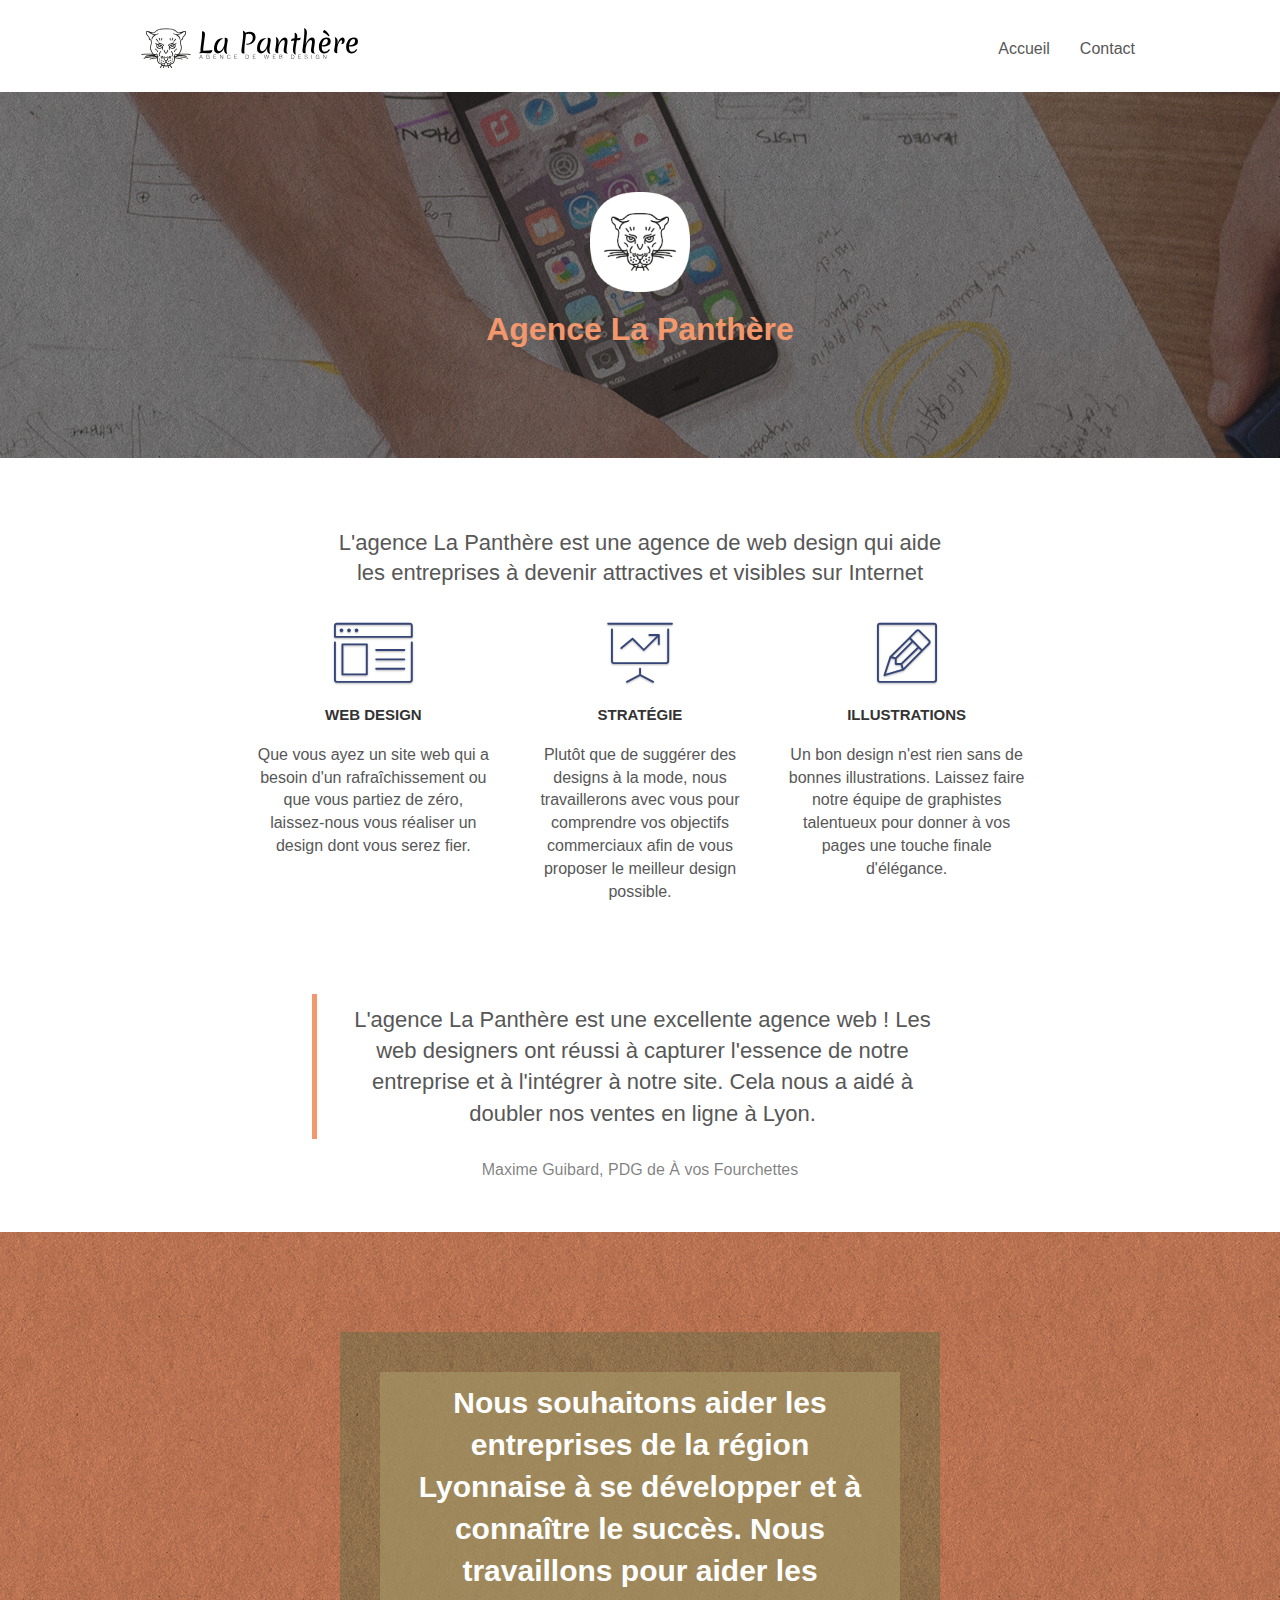
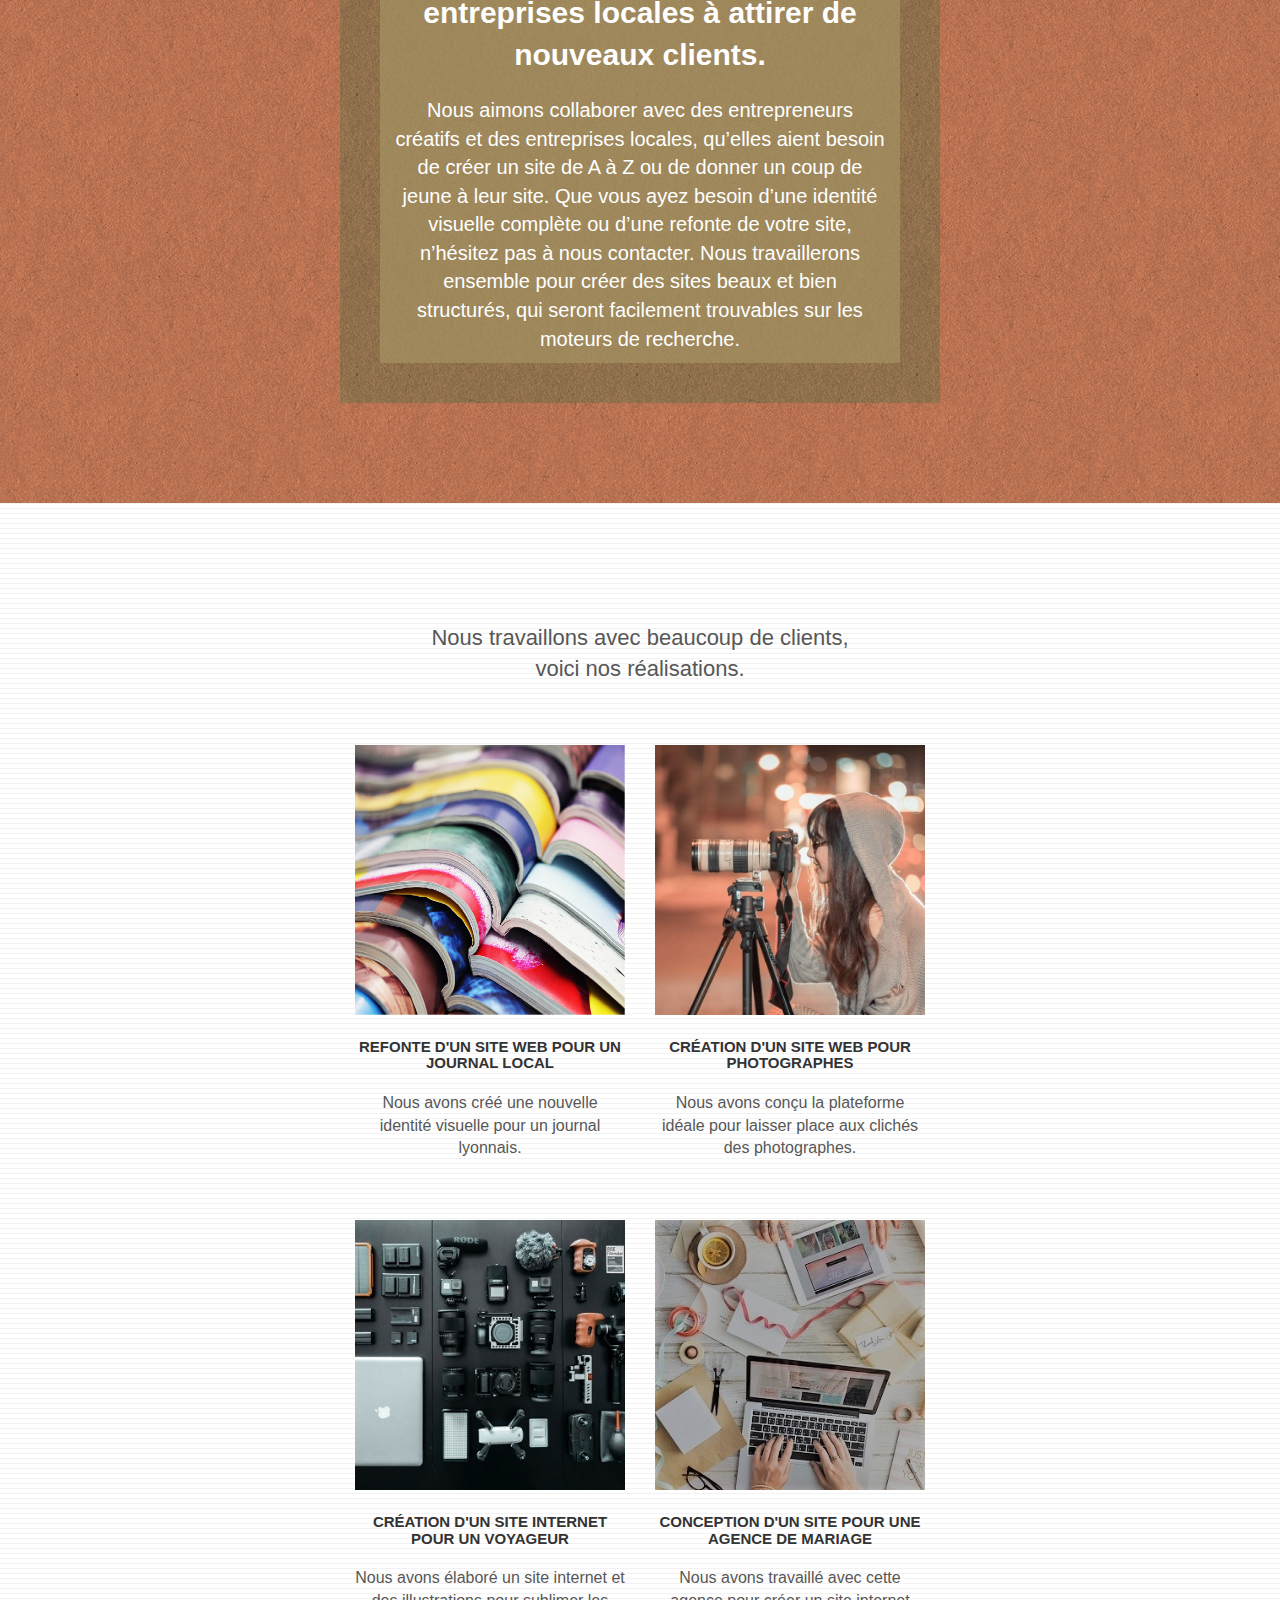
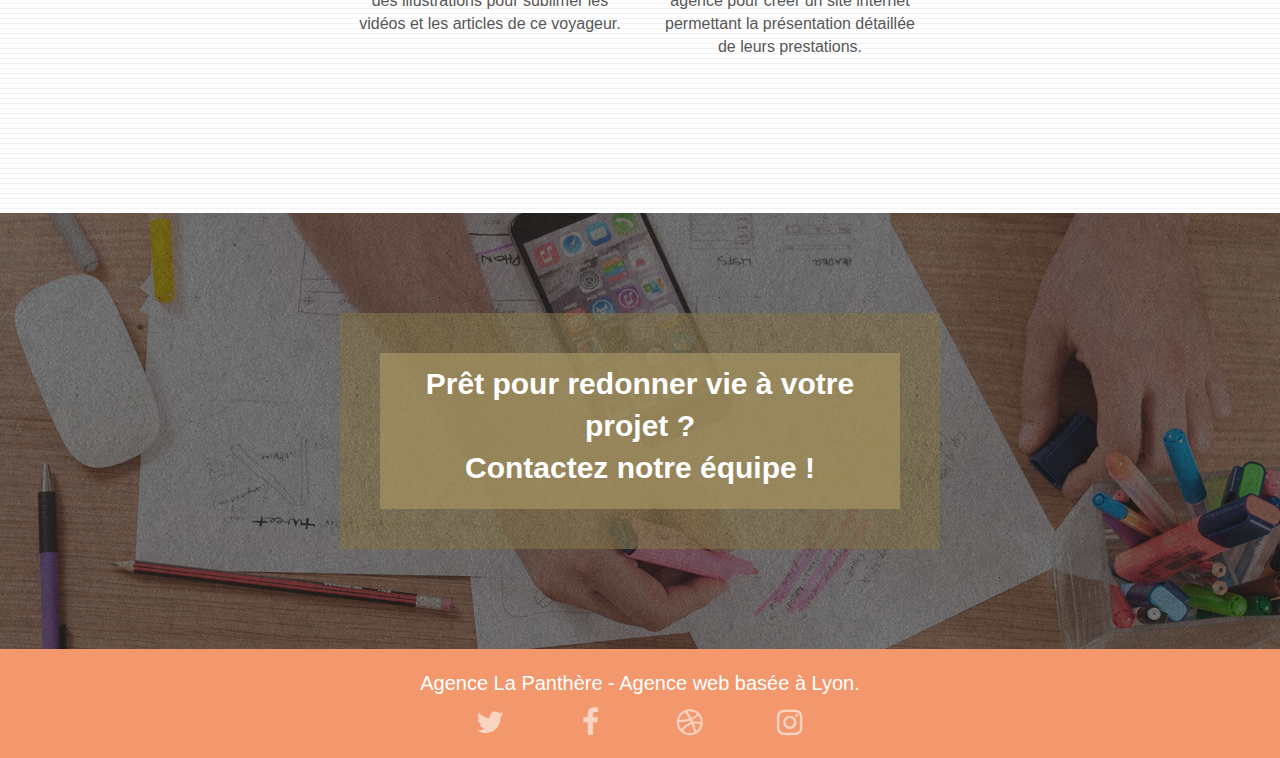
==== index.html @ dafdb8a1 "corrections w3C" ====
<!doctype html>
<html lang="fr">

<head>
	<meta charset="utf-8">
	<meta name="keywords" content="agence web design. Lyon.">
	<meta name="description" content="">
	<meta name="robots" content="index, follow">
	<meta name="viewport" content="width=device-width, initial-scale=1.0, viewport-fit=cover">
	<link rel="shortcut icon" type="image/png" href="favicon.jpg">

	<link rel="stylesheet" type="text/css" href="./css/bootstrap.css">
	<link rel="stylesheet" type="text/css" href="style.css">
	<link rel="stylesheet" type="text/css" href="./css/font-awesome.css">
	<link rel="stylesheet" type="text/css" href="./css/et-line.css">

	<title>La Panthère</title>


</head>

<body>

	<!-- Header et navigation -->
	<header class="bloc bgc-white l-bloc " id="bloc-0">
		<div class="container bloc-sm">
			<nav class="navbar row">
				<div class="navbar-header">
					<a class="navbar-brand" href="#"><img src="img/agence-la-panthere-monochrome.svg"
							alt="Logo de l'agence La Panthère" height="40" /></a>
					<button id="nav-toggle" type="button" class="ui-navbar-toggle navbar-toggle" data-toggle="collapse"
						data-target=".navbar-1">
						<span class="sr-only">Toggle navigation</span><span class="icon-bar"></span><span
							class="icon-bar"></span><span class="icon-bar"></span>
					</button>
				</div>
				<div class="collapse navbar-collapse navbar-1 special-dropdown-nav">
					<ul class="site-navigation nav navbar-nav">
						<li>
							<a href="#">Accueil</a>
						</li>
						<li>
							<a href="contact.html">Contact</a>
						</li>
					</ul>
				</div>
			</nav>
		</div>
	</header>

	<main>

		<!-- Banner -->
		<div class="bloc bgc-dark-slate-blue bg-banniere d-bloc bg-t-edge bloc-bg-texture texture-paper b-parallax"
			id="bloc-1-hero">
			<div class="container bloc-lg">
				<div class="row tight-width-whitespace">
					<div class="col-sm-12">
						<img src="img/logo.png" class="center-block image-resize-mode" width="100"
							alt="Logo de l'Agence" />
						<h1 class="text-center hero-bloc-text tc-white ">
							Agence La Panthère
						</h1>
					</div>
				</div>
			</div>
		</div>


		<!-- Services -->
		<div class="bloc bgc-white l-bloc" id="bloc-2-services">
			<div class="container bloc-md">
				<div class="row">
					<div class="col-sm-12 text-center">
						<h2>L'agence La Panthère est une agence de web design qui aide<br> les entreprises à devenir
							attractives et visibles sur Internet</h2>
					</div>
				</div>
				<div class="row voffset-lg med-width-whitespace">
					<div class="col-sm-4">
						<div class="text-center">
							<span class="et-icon-browser sm-shadow icon-dark-slate-blue icons icon-lg"></span>
						</div>
						<h3 class="mg-md text-center">
							Web design
						</h3>
						<p class="text-center ">
							Que vous ayez un site web qui a besoin d'un rafraîchissement ou que vous partiez de
							zéro, laissez-nous vous réaliser un design dont vous serez fier.
						</p>
					</div>
					<div class="col-sm-4">
						<div class="text-center">
							<span class="et-icon-presentation sm-shadow icon-dark-slate-blue icons icon-lg"></span>
						</div>
						<h3 class="mg-md text-center">
							Stratégie
						</h3>
						<p class="text-center ">
							Plutôt que de suggérer des designs à la mode, nous travaillerons avec vous pour comprendre
							vos objectifs commerciaux afin de vous proposer le meilleur design possible.<br>
						</p>
					</div>
					<div class="col-sm-4">
						<div class="text-center">
							<span class="et-icon-edit sm-shadow icon-dark-slate-blue icons icon-lg"></span>
						</div>
						<h3 class="mg-md text-center">
							Illustrations
						</h3>
						<p class="text-center ">
							Un bon design n'est rien sans de bonnes illustrations. Laissez faire notre équipe de
							graphistes talentueux pour donner à vos pages une touche finale d'élégance.
						</p>
					</div>
				</div>
				<div class="row voffset-lg voffset">
					<figure class="col-xs-12 col-md-8 col-md-offset-2 text-center">
						<blockquote>
							<p>L'agence La Panthère est une excellente agence web ! Les web designers ont réussi à capturer l'essence de notre entreprise et à l'intégrer à notre site. Cela nous a aidé à doubler nos ventes en ligne à Lyon.</p>
						</blockquote>
						<figcaption>Maxime Guibard, PDG de À vos Fourchettes</figcaption>
					</figure>
				</div>
			</div>
		</div>


		<!-- What-i-do -->
		<div class="bloc tc-white bgc-atomic-tangerine bg-presentation d-bloc bloc-bg-texture texture-paper b-parallax"
			id="bloc-3-what-i-do">
			<div class="container bloc-lg">
				<div class="row tight-width-whitespace black-background">
					<div class="col-sm-12 contrast-bg">
						<h2 class="mg-md text-center tc-white">
							Nous souhaitons aider les entreprises de la région Lyonnaise à se développer et à connaître
							le succès. Nous travaillons pour aider les entreprises locales à attirer de nouveaux clients.
						</h2>
						<p class="text-center white">
							Nous aimons collaborer avec des entrepreneurs créatifs et des entreprises locales, qu’elles
							aient besoin de créer un site de A à Z ou de donner un coup de jeune à leur site. Que vous
							ayez besoin d’une identité visuelle complète ou d’une refonte de votre site, n’hésitez pas à
							nous contacter. Nous travaillerons ensemble pour créer des sites beaux et bien structurés,
							qui seront facilement trouvables sur les moteurs de recherche.<br>
						</p>
					</div>
				</div>
			</div>
		</div>

		<!-- Portfolio -->
		<div class="bloc bgc-white bg-lines-h2-bg bg-repeat l-bloc" id="bloc-4-portfolio">
			<div class="container bloc-lg">
				<div class="row">
					<div class="col-sm-12 text-center">
						<h2>Nous travaillons avec beaucoup de clients,<br> voici nos réalisations.</h2>
					</div>
				</div>
				<div class="row tight-width-whitespace portfolio-row">
					<div class="col-sm-6">
						<a href="#" data-lightbox="img/La-panthere-portefolio-journal.jpg"
							data-gallery-id="gallery-1" data-caption="Refonte d'un site web pour un journal local"
							data-frame="snapshot-lb"><img src="img/La-panthere-portefolio-journal.jpg"
								alt="Refonte d'un site web pour un journal local" class="img-responsive portfolio-thumb"
								loading="lazy" /></a>
						<h3 class="mg-md text-center">
							Refonte d'un site web pour un journal local
						</h3>
						<p class="text-center">
							Nous avons créé une nouvelle identité visuelle pour un journal lyonnais.
						</p>
					</div>
					<div class="col-sm-6">
						<a href="#" data-lightbox="img/La-panthere-portefolio-photographes.jpg"
							data-gallery-id="gallery-1" data-caption="Création d'un site web pour photographes"
							data-frame="snapshot-lb"><img src="img/La-panthere-portefolio-photographes.jpg"
								class="img-responsive portfolio-thumb" alt="Création d'un site web pour photographes"
								loading="lazy" /></a>
						<h3 class="mg-md text-center">
							Création d'un site web pour photographes
						</h3>
						<p class="text-center">
							Nous avons conçu la plateforme idéale pour laisser place aux clichés des photographes.
						</p>
					</div>
				</div>
				<div class="row tight-width-whitespace portfolio-row">
					<div class="col-sm-6">
						<a href="#" data-lightbox="img/la-panthere-portefolio-voyage.jpg"
							data-gallery-id="gallery-1" data-caption="Création d'un site internet pour un voyageur"
							data-frame="snapshot-lb"><img src="img/la-panthere-portefolio-voyage.jpg"
								class="img-responsive portfolio-thumb"
								alt="Création d'un site internet pour un voyageur" loading="lazy" /></a>
						<h3 class="mg-md text-center">
							Création d'un site internet pour un voyageur
						</h3>
						<p class="text-center">
							Nous avons élaboré un site internet et des illustrations pour sublimer les vidéos et les
							articles de ce voyageur.
						</p>
					</div>
					<div class="col-sm-6">
						<a href="#" data-lightbox="img/la-panthere-portefolio-mariage.jpg"
							data-gallery-id="gallery-1" data-caption="Conception d'un site pour une agence de mariage"
							data-frame="snapshot-lb"><img src="img/la-panthere-portefolio-mariage.jpg"
								class="img-responsive portfolio-thumb"
								alt="Création d'un site web pour agence de mariage" loading="lazy" /></a>
						<h3 class="mg-md text-center">
							Conception d'un site pour une agence de mariage
						</h3>
						<p class="text-center">
							Nous avons travaillé avec cette agence pour créer un site internet permettant la
							présentation détaillée de leurs prestations.
						</p>
					</div>
				</div>
			</div>
		</div>


		<!-- Banner (end) -->
		<div class="bloc bgc-dark-slate-blue bg-banniere d-bloc bloc-bg-texture texture-paper" id="bloc-5-cta">
			<div class="container bloc-lg">
				<div class="row tight-width-whitespace black-background">
					<div class="col-sm-12 contrast-bg">
						<h2 class="mg-md text-center tc-white ">
							Prêt pour redonner vie à votre projet ?<br>Contactez notre équipe !
						</h2>
					</div>
				</div>
			</div>
		</div>


	</main>

	<!-- Footer -->
	<footer class="bloc bgc-atomic-tangerine d-bloc" id="bloc-8">
		<div class="container bloc-sm">
			<div class="row">
				<div class="col-sm-12">
					<p class="text-center white">
						Agence La Panthère - Agence web basée à Lyon.<br>
					</p>
					<div class="row row-no-gutters social">
						<div class="col-sm-3">
							<div class="text-center">
								<a class="social" href="#">
									<i class="fa fa-twitter icon-md"></i>
									<span class="sr-only">Lien vers le compte Twitter</span>
								</a>
							</div>
						</div>
						<div class="col-sm-3">
							<div class="text-center">
								<a class="social" href="#">
									<i class="fa fa-facebook icon-md"></i>
									<span class="sr-only">Lien vers le compte Facebook</span>
								</a>
							</div>
						</div>
						<div class="col-sm-3">
							<div class="text-center">
								<a class="social" href="#">
									<i class="fa fa-dribbble icon-md"></i>
									<span class="sr-only">Lien vers le compte Dribbble</span>
								</a>
							</div>
						</div>
						<div class="col-sm-3">
							<div class="text-center">
								<a class="social" href="#">
									<i class="fa fa-instagram icon-md"></i>
									<span class="sr-only">Lien vers le compte d'instagram</span>
								</a>
							</div>
						</div>
					</div>
				</div>
			</div>
		</div>
	</footer>


	<script defer src="./js/jquery-2.1.0.js"></script>
	<script defer src="./js/bootstrap.js"></script>
	<script defer src="./js/blocs.js"></script>
	<script defer src="./js/jquery.touchSwipe.js"></script>
	<script defer src="./js/gmaps.js"></script>

</body>

</html>
---- style.css ----
body {
    margin: 0;
    padding: 0;
    background: #FFF;
    overflow-x: hidden;
    -webkit-font-smoothing: antialiased;
    -moz-osx-font-smoothing: grayscale;
    
}

blockquote p {
    font-family: helvetica, sans-serif;
    font-size: 22px;
}

blockquote {
    border-left-color: #F3976C;
}



p, figcaption {
    font-size: 16px;
}

.contrast-bg {
    background-color: rgba(165, 147, 99, 0.7);
}

.contrast-bg h2, .contrast-bg p {
    color: white!important;
    
}


a,
button {
    transition: all .3s ease-in-out;
    outline: none!important;
}

a:hover {
    text-decoration: none;
    cursor: pointer;
}

#page-loading-blocs-notifaction {
    position: fixed;
    top: 0;
    bottom: 0;
    width: 100%;
    z-index: 100000;
    background: #FFFFFF url("img/pageload-spinner.gif") no-repeat center center;
}

.bloc {
    width: 100%;
    clear: both;
    background: 50% 50% no-repeat;
    padding: 0 50px;
    -webkit-background-size: cover;
    -moz-background-size: cover;
    -o-background-size: cover;
    background-size: cover;
    position: relative;
}

.bloc .container {
    padding-left: 0;
    padding-right: 0;
}

.bloc-lg {
    padding: 100px 50px;
}

.bloc-md {
    padding: 50px;
}

.bloc-sm {
    padding: 20px 50px;
}

.bg-center,
.bg-l-edge,
.bg-r-edge,
.bg-t-edge,
.bg-b-edge,
.bg-tl-edge,
.bg-bl-edge,
.bg-tr-edge,
.bg-br-edge,
.bg-repeat {
    -webkit-background-size: auto!important;
    -moz-background-size: auto!important;
    -o-background-size: auto!important;
    background-size: auto!important;
}

.bg-repeat {
    background: repeat;
}

.bg-t-edge {
    background: top no-repeat;
}

.bloc-bg-texture::before {
    content: "";
    background-size: 2px 2px;
    position: absolute;
    top: 0;
    bottom: 0;
    left: 0;
    right: 0;
}

.texture-paper::before {
    background: url("img/texture-paper.png");
    background-size: 280px 280px;
}

.b-parallax {
    background-attachment: fixed;
}

.d-bloc {
    color: rgba(255, 255, 255, .7);
}

.d-bloc button:hover {
    color: rgba(255, 255, 255, .9);
}

.d-bloc .icon-round,
.d-bloc .icon-square,
.d-bloc .icon-rounded,
.d-bloc .icon-semi-rounded-a,
.d-bloc .icon-semi-rounded-b {
    border-color: rgba(255, 255, 255, .9);
}

.d-bloc .divider-h span {
    border-color: rgba(255, 255, 255, .2);
}

.d-bloc .a-btn,
.d-bloc .navbar a,
.d-bloc .navbar-brand,
.d-bloc a .icon-sm,
.d-bloc a .icon-md,
.d-bloc a .icon-lg,
.d-bloc a .icon-xl,
.d-bloc h1 a,
.d-bloc h2 a,
.d-bloc h3 a,
.d-bloc h4 a,
.d-bloc h5 a,
.d-bloc h6 a,
.d-bloc p a {
    color: rgba(255, 255, 255, .6);
}

.d-bloc .a-btn:hover,
.d-bloc .navbar a:hover,
.d-bloc .navbar-brand:hover,
.d-bloc a:hover .icon-sm,
.d-bloc a:hover .icon-md,
.d-bloc a:hover .icon-lg,
.d-bloc a:hover .icon-xl,
.d-bloc h1 a:hover,
.d-bloc h2 a:hover,
.d-bloc h3 a:hover,
.d-bloc h4 a:hover,
.d-bloc h5 a:hover,
.d-bloc h6 a:hover,
.d-bloc p a:hover {
    color: rgba(255, 255, 255, 1);
}

.d-bloc .navbar-toggle .icon-bar {
    background: rgba(255, 255, 255, 1);
}

.d-bloc .btn-wire,
.d-bloc .btn-wire:hover {
    color: rgba(255, 255, 255, 1);
    border-color: rgba(255, 255, 255, 1);
}

.d-bloc .panel {
    color: rgba(0, 0, 0, .5);
}

.d-bloc .panel button:hover {
    color: rgba(0, 0, 0, .7);
}

.d-bloc .panel icon {
    border-color: rgba(0, 0, 0, .7);
}

.d-bloc .panel .divider-h span {
    border-color: rgba(0, 0, 0, .1);
}

.d-bloc .panel .a-btn {
    color: rgba(0, 0, 0, .6);
}

.d-bloc .panel .a-btn:hover {
    color: rgba(0, 0, 0, 1);
}

.d-bloc .panel .btn-wire,
.d-bloc .panel .btn-wire:hover {
    color: rgba(0, 0, 0, .7);
    border-color: rgba(0, 0, 0, .3);
}

.d-bloc .panel,
.l-bloc {
    color: rgba(0, 0, 0, .5);
}

.d-bloc .panel button:hover,
.l-bloc button:hover {
    color: rgba(0, 0, 0, .7);
}

.l-bloc .icon-round,
.l-bloc .icon-square,
.l-bloc .icon-rounded,
.l-bloc .icon-semi-rounded-a,
.l-bloc .icon-semi-rounded-b {
    border-color: rgba(0, 0, 0, .7);
}

.d-bloc .panel .divider-h span,
.l-bloc .divider-h span {
    border-color: rgba(0, 0, 0, .1);
}

.d-bloc .panel .a-btn,
.l-bloc .a-btn,
.l-bloc .navbar a,
.l-bloc .navbar-brand,
.l-bloc a .icon-sm,
.l-bloc a .icon-md,
.l-bloc a .icon-lg,
.l-bloc a .icon-xl,
.l-bloc h1 a,
.l-bloc h2 a,
.l-bloc h3 a,
.l-bloc h4 a,
.l-bloc h5 a,
.l-bloc h6 a,
.l-bloc p a {
    color: rgba(0, 0, 0, .6);
}

.d-bloc .panel .a-btn:hover,
.l-bloc .a-btn:hover,
.l-bloc .navbar a:hover,
.l-bloc .navbar-brand:hover,
.l-bloc a:hover .icon-sm,
.l-bloc a:hover .icon-md,
.l-bloc a:hover .icon-lg,
.l-bloc a:hover .icon-xl,
.l-bloc h1 a:hover,
.l-bloc h2 a:hover,
.l-bloc h3 a:hover,
.l-bloc h4 a:hover,
.l-bloc h5 a:hover,
.l-bloc h6 a:hover,
.l-bloc p a:hover {
    color: rgba(0, 0, 0, 1);
}

.l-bloc .navbar-toggle .icon-bar {
    color: rgba(0, 0, 0, .6);
}

.d-bloc .panel .btn-wire,
.d-bloc .panel .btn-wire:hover,
.l-bloc .btn-wire,
.l-bloc .btn-wire:hover {
    color: rgba(0, 0, 0, .7);
    border-color: rgba(0, 0, 0, .3);
}

.voffset {
    margin-top: 30px;
}

.voffset-lg {
    margin-top: 80px;
}

.row-no-gutters {
    margin-right: 0;
    margin-left: 0;
}

.row.row-no-gutters > [class^="col-"],
.row.row-no-gutters > [class*=" col-"] {
    padding-right: 0;
    padding-left: 0;
}

#bloc-1-hero h1 {
    font-size: 32px;
}

.navbar {
    margin-bottom: 0;
    z-index: 1;
}

.navbar-brand {
    height: auto;
    padding: 3px 15px;
    font-size: 25px;
    font-weight: normal;
    font-weight: 600;
    line-height: 44px;
}

.navbar-brand img {
    max-height: 200px;
    margin: 0 5px 0 0;
    display: inline;
}

.navbar-brand img[src$=svg] {
    min-width: 100px;
}

.nav-center .navbar-brand img {
    margin: 0;
}

.navbar .nav {
    padding-top: 2px;
    margin-right: -16px;
    float: right;
    z-index: 1;
}

.nav > li {
    float: left;
    margin-top: 4px;
    font-size: 16px;
}

.navbar-nav .open .dropdown-menu > li > a {
    text-align: inherit;
}

.nav > li a:hover,
.nav > li a:focus {
    background: transparent;
}

.navbar-toggle {
    margin: 10px 10px 0 0;
    border: 0px;
}

.navbar-toggle:hover {
    background: transparent!important;
}

.navbar-toggle .icon-bar {
    background-color: rgba(0, 0, 0, .5);
    width: 26px;
}

.nav-invert .navbar .nav {
    float: left;
}

.nav-invert .navbar-header,
.nav-invert .navbar-brand {
    float: right;
    position: relative;
    z-index: 2;
}

@media (min-width: 768px) {
    .site-navigation {
        position: absolute;
        top: 50%;
        right: 20px;
        transform: translate(0, -50%);
        -webkit-transform: translateY(-50%);
    }
    .nav > li .dropdown-menu a,
    .nav > li .dropdown-menu a:hover {
        color: #484848;
    }
    .nav-invert .site-navigation {
        left: 0;
        right: 0;
    }
    .nav-center {
        text-align: center;
    }
    .nav-center .navbar-header {
        width: 100%;
    }
    .nav-center .navbar-header,
    .nav-center .navbar-brand,
    .nav-center .nav > li {
        float: none;
        display: inline-block;
    }
    .nav-center .site-navigation {
        position: relative;
        width: 100%;
        right: 0;
        margin-right: 0px;
        margin-top: 20px;
    }
    .nav-center.mini-nav .navbar-toggle {
        float: none;
        margin: 10px auto 0;
    }
}

.nav > li > .dropdown a {
    background: none!important;
    display: block;
    padding: 14px 15px;
}

nav .caret {
    margin: 0 5px;
}

.dropdown-menu .dropdown-menu {
    top: -8px;
    left: 100%;
}

.dropdown-menu .dropmenu-flow-right {
    top: 100%;
    left: 0;
    margin-left: -1px;
    border-top-left-radius: 0;
    border-top-right-radius: 0;
}

.dropdown-menu .dropdown span {
    border: 4px solid black;
    border-top-color: transparent;
    border-right-color: transparent;
    border-bottom-color: transparent;
    margin: 6px -5px 0 0!important;
    float: right;
}

.mg-md {
    margin-top: 10px;
    margin-bottom: 20px;
}

.mg-lg {
    margin-top: 10px;
    margin-bottom: 40px;
}

.btn {
    margin: 0 5px 5px 0;
}

.btn.pull-right {
    margin: 0 0 5px 5px;
}

.btn-d,
.btn-d:hover,
.btn-d:focus {
    color: #FFF;
    background: rgba(0, 0, 0, .3);
}

button {
    outline: none!important;
}

.btn-rd {
    border-radius: 40px;
}

.btn-clean {
    border: 1px solid rgba(0, 0, 0, .08);
    border-bottom-color: rgba(0, 0, 0, .1);
    text-shadow: 0 1px 0 rgba(0, 0, 1, .1);
    box-shadow: 0 1px 3px rgba(0, 0, 1, .25), inset 0 1px 0 0 rgba(255, 255, 255, .15);
}

.icon-md {
    font-size: 30px!important;
}

.icon-lg {
    font-size: 60px!important;
}

.sm-shadow {
    text-shadow: 0 1px 2px rgba(0, 0, 0, .3);
}

.panel-sq,
.panel-sq .panel-heading,
.panel-sq .panel-footer {
    border-radius: 0;
}

.panel-rd {
    border-radius: 30px;
}

.panel-rd .panel-heading {
    border-radius: 29px 29px 0 0;
}

.panel-rd .panel-footer {
    border-radius: 0 0 29px 29px;
}

.form-control {
    border-color: rgba(0, 0, 0, .1);
    box-shadow: none;
}

.scrollToTop {
    width: 40px;
    height: 40px;
    position: fixed;
    bottom: 20px;
    right: 20px;
    opacity: 0;
    z-index: 500;
    transition: all .3s ease-in-out;
}

.scrollToTop span {
    margin-top: 6px;
}

.showScrollTop {
    font-size: 14px;
    opacity: 1;
}

a[data-lightbox] {
    position: relative;
    display: block;
    text-align: center;
}

a[data-lightbox]:hover::before {
    content: "+";
    font-family: "HelveticaNeue-Light", "Helvetica Neue Light", "Helvetica Neue", Helvetica, Arial;
    font-size: 32px;
    width: 50px;
    height: 50px;
    margin-left: -25px;
    border-radius: 50%;
    background: rgba(0, 0, 0, .6);
    color: #FFF;
    font-weight: 100;
    z-index: 1;
    position: absolute;
    top: 50%;
    transform: translateY(-50%);
    -webkit-transform: translateY(-50%);
}

a[data-lightbox]:hover img {
    opacity: 0.6;
    -webkit-animation-fill-mode: none;
    animation-fill-mode: none;
}

#lightbox-modal {
    display: flex;
    align-items: center;
}

#lightbox-modal .modal-dialog {
    width: 90%;
    max-width: 900px;
    margin: 0 auto 0;
}

#lightbox-modal .modal-dialog img {
    max-height: 90vh;
    margin: 0 auto;
}

.lightbox-caption {
    padding: 20px;
    color: #FFF;
    background: rgba(0, 0, 0, .5);
    position: absolute;
    left: 15px;
    right: 15px;
    bottom: 5px;
}

.close-lightbox {
    color: #FFF;
    font-size: 30px;
    position: absolute;
    top: 20px;
    right: 20px;
    z-index: 20;
    background: rgba(0, 0, 0, .5);
    border: none;
    line-height: 30px;
    padding: 0 9px 5px;
    opacity: 0.3;
}

.close-lightbox:hover,
.next-lightbox:hover,
.prev-lightbox:hover {
    opacity: 1.0;
    color: #FFF;
}

.next-lightbox,
.prev-lightbox {
    font-size: 20px;
    color: rgba(255, 255, 255, .9);
    background: rgba(0, 0, 0, .5);
    transition: all .2s ease-in-out;
    position: absolute;
    top: 45%;
    z-index: 1;
    opacity: 0.4;
}

.next-lightbox {
    padding: 6px 8px 1px 13px;
    right: 25px;
}

.prev-lightbox {
    padding: 6px 13px 1px 10px;
    left: 25px;
}

.snapshot-lb .modal-body {
    padding-bottom: 45px;
}

.snapshot-lb .lightbox-caption {
    padding: 0;
    color: rgba(0, 0, 0, .5);
    background: none;
}

h1,
h2,
h3,
h4,
h5,
h6,
p,
label,
.btn,
a {
    font-family: "helvetica";
    font-weight: 400;
    color: #575757!important;
}

.container {
    max-width: 1000px;
}

.hero-bloc-text {
    font-size: 38px;
}

.hero-bloc-text-sub {
    font-size: 36px;
}

.statement-bloc-text {
    line-height: 26px;
    font-style: italic;
    font-size: 20px;
    text-align: center;
    font-weight: lighter;
    max-width: 520px;
    margin: auto auto auto auto;
}

.tight-width-whitespace {
    max-width: 600px;
    margin: auto auto auto auto;
}

.h1 {
    font-size: 20px;
    font-family: "Open Sans";
}

.cta-hero {
    margin-top: 22px;
    color: #FFFFFF!important;
    text-transform: uppercase;
    padding: 12px 28px 12px 28px;
    font-size: 16px;
    font-weight: 700;
}

.social {
    max-width: 400px;
    margin: auto auto auto auto;
}

h2 {
    font-size: 22px;
    line-height: 1.4em;
}

h3 {
    font-size: 15px;
    text-transform: uppercase;
    font-weight: 700;
    color: #333333!important;
}

.med-width-whitespace {
    max-width: 800px;
    margin: auto auto auto auto;
    box-shadow: 0px 0px 0px #000000;
}

h1 {
    color: #333333!important;
}

h4 {
    color: #333333!important;
}

.icons {
    margin-bottom: 14px;
    margin-top: 24px;
}

.white {
    color: #FFFFFF!important;
    font-size: 20px;
}

.portfolio-thumb {
    margin-bottom: 24px;
}

.portfolio-row {
    margin-bottom: 44px;
    margin-top: 50px;
}

.avatar {
    box-shadow: 0px 4px 9px rgba(0, 0, 0, 0.3);
}

.black-background {
    background-color: rgba(165, 147, 99, 0.7);
    padding: 40px;
}

.bold-link {
    font-weight: 900;
    text-decoration: underline!important;
}

.bgc-white {
    background-color: #FFFFFF;
}

.bgc-dark-slate-blue {
    background-color: #364577;
}

.bgc-atomic-tangerine {
    background-color: #F3976C;
}

.tc-white {
    color: #F3976C!important;
    font-size: 30px;
    font-weight: bold;
}

.btn-atomic-tangerine {
    background: #F3976C;
    color: #FFFFFF!important;
}

.btn-atomic-tangerine:hover {
    background: #c27956!important;
    color: #FFFFFF!important;
}

.ltc-white {
    color: #FFFFFF!important;
}

.ltc-white:hover {
    color: #cccccc!important;
}

.ltc-atomic-tangerine {
    color: #F3976C!important;
}

.ltc-atomic-tangerine:hover {
    color: #c27956!important;
}

.icon-dark-slate-blue {
    color: #364577!important;
    border-color: #364577!important;
}

.bg-dots-bg {
    background-image: url("img/dots-bg.png");
}

.bg-lines-h2-bg {
    background-image: url("img/lines-h2-bg.png");
}

.bg-banniere {
    background-image: url("img/agence-la-panthere.jpg");
}

.bg-presentation {
    background-image: url("img/image-de-presentation.png");
}

@media (max-width: 1024px) {
    .bloc {
        padding-left: 20px;
        padding-right: 20px;
    }
    .bloc.full-width-bloc,
    .bloc-tile-2.full-width-bloc .container,
    .bloc-tile-3.full-width-bloc .container,
    .bloc-tile-4.full-width-bloc .container {
        padding-left: 0;
        padding-right: 0;
    }
}

@media (max-width: 992px) and (min-width: 768px) {
    .navbar .nav {
        max-width: 80%
    }
    .nav-center.navbar .nav {
        max-width: 100%
    }
}

@media only screen and (min-width: 768px) and (max-width: 1024px) and (orientation: landscape) {
    .b-parallax {
        background-attachment: scroll;
    }
}

@media only screen and (min-width: 1024px) and (max-width: 1366px) and (-webkit-min-device-pixel-ratio: 1.5) {
    .b-parallax {
        background-attachment: scroll;
    }
}

@media (max-width: 991px) {
    .container {
        width: 100%;
    }
    .b-parallax {
        background-attachment: scroll;
    }
    .page-container,
    #hero-bloc {
        overflow-x: hidden;
        position: relative;
    }
    
    .bloc-group,
    .bloc-group .bloc {
        display: block;
        width: 100%;
    }
    .bloc-fill-screen .fill-bloc-top-edge,
    .bloc-fill-screen .fill-bloc-bottom-edge {
        padding: 0 20px;
    }
}

@media (max-width: 767px) {
    .page-container {
        overflow-x: hidden;
        position: relative;
    }
    h1,
    h2,
    h3,
    h4,
    h5,
    h6,
    p,
    #disqus_thread {
        padding-left: 10px!important;
        padding-right: 10px!important;
    }
    .b-parallax {
        background-attachment: scroll;
    }
    .navbar .nav {
        padding-top: 0;
        border-top: 1px solid rgba(0, 0, 0, .2);
        float: none!important;
    }
    .navbar.row {
        margin-left: 0;
        margin-right: 0;
    }
    .site-navigation {
        position: inherit;
        transform: none;
        -webkit-transform: none;
        -ms-transform: none;
    }
    .nav > li {
        margin-top: 0;
        border-bottom: 1px solid rgba(0, 0, 0, .1);
        background: rgba(0, 0, 0, .05);
        text-align: left;
        padding-left: 15px;
        width: 100%;
    }
    .nav > li:hover {
        background: rgba(0, 0, 0, .08);
    }
    .dropdown .dropdown a .caret {
        float: none;
        margin: 5px 0 0 10px!important;
        border: 4px solid black;
        border-bottom-color: transparent;
        border-right-color: transparent;
        border-left-color: transparent;
    }
    #hero-bloc .navbar .nav {
        background: rgba(0, 0, 0, .8);
    }
    #hero-bloc .navbar .nav a {
        color: rgba(255, 255, 255, .6);
    }
    .hero {
        padding: 50px 0;
    }
    .hero-nav {
        left: -1px;
        right: -1px;
    }
    .navbar-collapse {
        padding: 0;
        overflow-x: hidden;
        -webkit-box-shadow: none;
        box-shadow: none;
    }
    .navbar-brand img {
        max-height: 40px;
        width: auto;
    }
    .nav-invert .navbar-header {
        float: none;
        width: 100%;
    }
    .nav-invert .navbar-toggle {
        float: left;
        margin-left: 10px;
    }
    .bloc {
        padding-left: 0;
        padding-right: 0;
    }
    .bloc-xxl,
    .bloc-xl,
    .bloc-lg {
        padding: 40px 0;
    }
    .bloc-sm,
    .bloc-md {
        padding-left: 0;
        padding-right: 0;
    }
    .bloc-tile-2 .container,
    .bloc-tile-3 .container,
    .bloc-tile-4 .container,
    .bloc-fill-screen .fill-bloc-top-edge,
    .bloc-fill-screen .fill-bloc-bottom-edge {
        padding-left: 0;
        padding-right: 0;
    }
    .a-block {
        padding: 0 10px;
    }
    .btn-dwn {
        display: none;
    }
    .voffset {
        margin-top: 5px;
    }
    .voffset-md {
        margin-top: 20px;
    }
    .voffset-lg {
        margin-top: 30px;
    }
    form {
        padding: 5px;
    }
    .close-lightbox {
        display: inline-block;
    }
    .blocsapp-device-iphone5 {
        background-size: 216px 425px;
        padding-top: 60px;
        width: 216px;
        height: 425px;
    }
    .blocsapp-device-iphone5 img {
        width: 180px;
        height: 320px;
    }
}

@media (max-width: 400px) {
    .bloc {
        padding-left: 0;
        padding-right: 0;
    }
}

@media (max-width: 767px) {
    .bloc-mob-center-text {
        text-align: center;
    }
}
---- css/et-line.css ----
@font-face {
    font-family: et-line;
    src: url(../fonts/et-line.eot);
    src: url(../fonts/et-line.eot?#iefix) format('embedded-opentype'), url(../fonts/et-line.woff) format('woff'), url(../fonts/et-line.ttf) format('truetype'), url(../fonts/et-line.svg#et-line) format('svg');
    font-weight: 400;
    font-style: normal
}

.et-icon-adjustments,
.et-icon-alarmclock,
.et-icon-anchor,
.et-icon-aperture,
.et-icon-attachment,
.et-icon-bargraph,
.et-icon-basket,
.et-icon-beaker,
.et-icon-bike,
.et-icon-book-open,
.et-icon-briefcase,
.et-icon-browser,
.et-icon-calendar,
.et-icon-camera,
.et-icon-caution,
.et-icon-chat,
.et-icon-circle-compass,
.et-icon-clipboard,
.et-icon-clock,
.et-icon-cloud,
.et-icon-compass,
.et-icon-desktop,
.et-icon-dial,
.et-icon-document,
.et-icon-documents,
.et-icon-download,
.et-icon-dribbble,
.et-icon-edit,
.et-icon-envelope,
.et-icon-expand,
.et-icon-facebook,
.et-icon-flag,
.et-icon-focus,
.et-icon-gears,
.et-icon-genius,
.et-icon-gift,
.et-icon-global,
.et-icon-globe,
.et-icon-googleplus,
.et-icon-grid,
.et-icon-happy,
.et-icon-hazardous,
.et-icon-heart,
.et-icon-hotairballoon,
.et-icon-hourglass,
.et-icon-key,
.et-icon-laptop,
.et-icon-layers,
.et-icon-lifesaver,
.et-icon-lightbulb,
.et-icon-linegraph,
.et-icon-linkedin,
.et-icon-lock,
.et-icon-magnifying-glass,
.et-icon-map,
.et-icon-map-pin,
.et-icon-megaphone,
.et-icon-mic,
.et-icon-mobile,
.et-icon-newspaper,
.et-icon-notebook,
.et-icon-paintbrush,
.et-icon-paperclip,
.et-icon-pencil,
.et-icon-phone,
.et-icon-picture,
.et-icon-pictures,
.et-icon-piechart,
.et-icon-presentation,
.et-icon-pricetags,
.et-icon-printer,
.et-icon-profile-female,
.et-icon-profile-male,
.et-icon-puzzle,
.et-icon-quote,
.et-icon-recycle,
.et-icon-refresh,
.et-icon-ribbon,
.et-icon-rss,
.et-icon-sad,
.et-icon-scissors,
.et-icon-scope,
.et-icon-search,
.et-icon-shield,
.et-icon-speedometer,
.et-icon-strategy,
.et-icon-streetsign,
.et-icon-tablet,
.et-icon-target,
.et-icon-telescope,
.et-icon-toolbox,
.et-icon-tools,
.et-icon-tools-2,
.et-icon-trophy,
.et-icon-tumblr,
.et-icon-twitter,
.et-icon-upload,
.et-icon-video,
.et-icon-wallet,
.et-icon-wine {
    font-family: et-line;
    speak: none;
    font-style: normal;
    font-weight: 400;
    font-variant: normal;
    text-transform: none;
    line-height: 1;
    -webkit-font-smoothing: antialiased;
    -moz-osx-font-smoothing: grayscale;
    display: inline-block
}

.et-icon-mobile:before {
    content: "\e000"
}

.et-icon-laptop:before {
    content: "\e001"
}

.et-icon-desktop:before {
    content: "\e002"
}

.et-icon-tablet:before {
    content: "\e003"
}

.et-icon-phone:before {
    content: "\e004"
}

.et-icon-document:before {
    content: "\e005"
}

.et-icon-documents:before {
    content: "\e006"
}

.et-icon-search:before {
    content: "\e007"
}

.et-icon-clipboard:before {
    content: "\e008"
}

.et-icon-newspaper:before {
    content: "\e009"
}

.et-icon-notebook:before {
    content: "\e00a"
}

.et-icon-book-open:before {
    content: "\e00b"
}

.et-icon-browser:before {
    content: "\e00c"
}

.et-icon-calendar:before {
    content: "\e00d"
}

.et-icon-presentation:before {
    content: "\e00e"
}

.et-icon-picture:before {
    content: "\e00f"
}

.et-icon-pictures:before {
    content: "\e010"
}

.et-icon-video:before {
    content: "\e011"
}

.et-icon-camera:before {
    content: "\e012"
}

.et-icon-printer:before {
    content: "\e013"
}

.et-icon-toolbox:before {
    content: "\e014"
}

.et-icon-briefcase:before {
    content: "\e015"
}

.et-icon-wallet:before {
    content: "\e016"
}

.et-icon-gift:before {
    content: "\e017"
}

.et-icon-bargraph:before {
    content: "\e018"
}

.et-icon-grid:before {
    content: "\e019"
}

.et-icon-expand:before {
    content: "\e01a"
}

.et-icon-focus:before {
    content: "\e01b"
}

.et-icon-edit:before {
    content: "\e01c"
}

.et-icon-adjustments:before {
    content: "\e01d"
}

.et-icon-ribbon:before {
    content: "\e01e"
}

.et-icon-hourglass:before {
    content: "\e01f"
}

.et-icon-lock:before {
    content: "\e020"
}

.et-icon-megaphone:before {
    content: "\e021"
}

.et-icon-shield:before {
    content: "\e022"
}

.et-icon-trophy:before {
    content: "\e023"
}

.et-icon-flag:before {
    content: "\e024"
}

.et-icon-map:before {
    content: "\e025"
}

.et-icon-puzzle:before {
    content: "\e026"
}

.et-icon-basket:before {
    content: "\e027"
}

.et-icon-envelope:before {
    content: "\e028"
}

.et-icon-streetsign:before {
    content: "\e029"
}

.et-icon-telescope:before {
    content: "\e02a"
}

.et-icon-gears:before {
    content: "\e02b"
}

.et-icon-key:before {
    content: "\e02c"
}

.et-icon-paperclip:before {
    content: "\e02d"
}

.et-icon-attachment:before {
    content: "\e02e"
}

.et-icon-pricetags:before {
    content: "\e02f"
}

.et-icon-lightbulb:before {
    content: "\e030"
}

.et-icon-layers:before {
    content: "\e031"
}

.et-icon-pencil:before {
    content: "\e032"
}

.et-icon-tools:before {
    content: "\e033"
}

.et-icon-tools-2:before {
    content: "\e034"
}

.et-icon-scissors:before {
    content: "\e035"
}

.et-icon-paintbrush:before {
    content: "\e036"
}

.et-icon-magnifying-glass:before {
    content: "\e037"
}

.et-icon-circle-compass:before {
    content: "\e038"
}

.et-icon-linegraph:before {
    content: "\e039"
}

.et-icon-mic:before {
    content: "\e03a"
}

.et-icon-strategy:before {
    content: "\e03b"
}

.et-icon-beaker:before {
    content: "\e03c"
}

.et-icon-caution:before {
    content: "\e03d"
}

.et-icon-recycle:before {
    content: "\e03e"
}

.et-icon-anchor:before {
    content: "\e03f"
}

.et-icon-profile-male:before {
    content: "\e040"
}

.et-icon-profile-female:before {
    content: "\e041"
}

.et-icon-bike:before {
    content: "\e042"
}

.et-icon-wine:before {
    content: "\e043"
}

.et-icon-hotairballoon:before {
    content: "\e044"
}

.et-icon-globe:before {
    content: "\e045"
}

.et-icon-genius:before {
    content: "\e046"
}

.et-icon-map-pin:before {
    content: "\e047"
}

.et-icon-dial:before {
    content: "\e048"
}

.et-icon-chat:before {
    content: "\e049"
}

.et-icon-heart:before {
    content: "\e04a"
}

.et-icon-cloud:before {
    content: "\e04b"
}

.et-icon-upload:before {
    content: "\e04c"
}

.et-icon-download:before {
    content: "\e04d"
}

.et-icon-target:before {
    content: "\e04e"
}

.et-icon-hazardous:before {
    content: "\e04f"
}

.et-icon-piechart:before {
    content: "\e050"
}

.et-icon-speedometer:before {
    content: "\e051"
}

.et-icon-global:before {
    content: "\e052"
}

.et-icon-compass:before {
    content: "\e053"
}

.et-icon-lifesaver:before {
    content: "\e054"
}

.et-icon-clock:before {
    content: "\e055"
}

.et-icon-aperture:before {
    content: "\e056"
}

.et-icon-quote:before {
    content: "\e057"
}

.et-icon-scope:before {
    content: "\e058"
}

.et-icon-alarmclock:before {
    content: "\e059"
}

.et-icon-refresh:before {
    content: "\e05a"
}

.et-icon-happy:before {
    content: "\e05b"
}

.et-icon-sad:before {
    content: "\e05c"
}

.et-icon-facebook:before {
    content: "\e05d"
}

.et-icon-twitter:before {
    content: "\e05e"
}

.et-icon-googleplus:before {
    content: "\e05f"
}

.et-icon-rss:before {
    content: "\e060"
}

.et-icon-tumblr:before {
    content: "\e061"
}

.et-icon-linkedin:before {
    content: "\e062"
}

.et-icon-dribbble:before {
    content: "\e063"
}
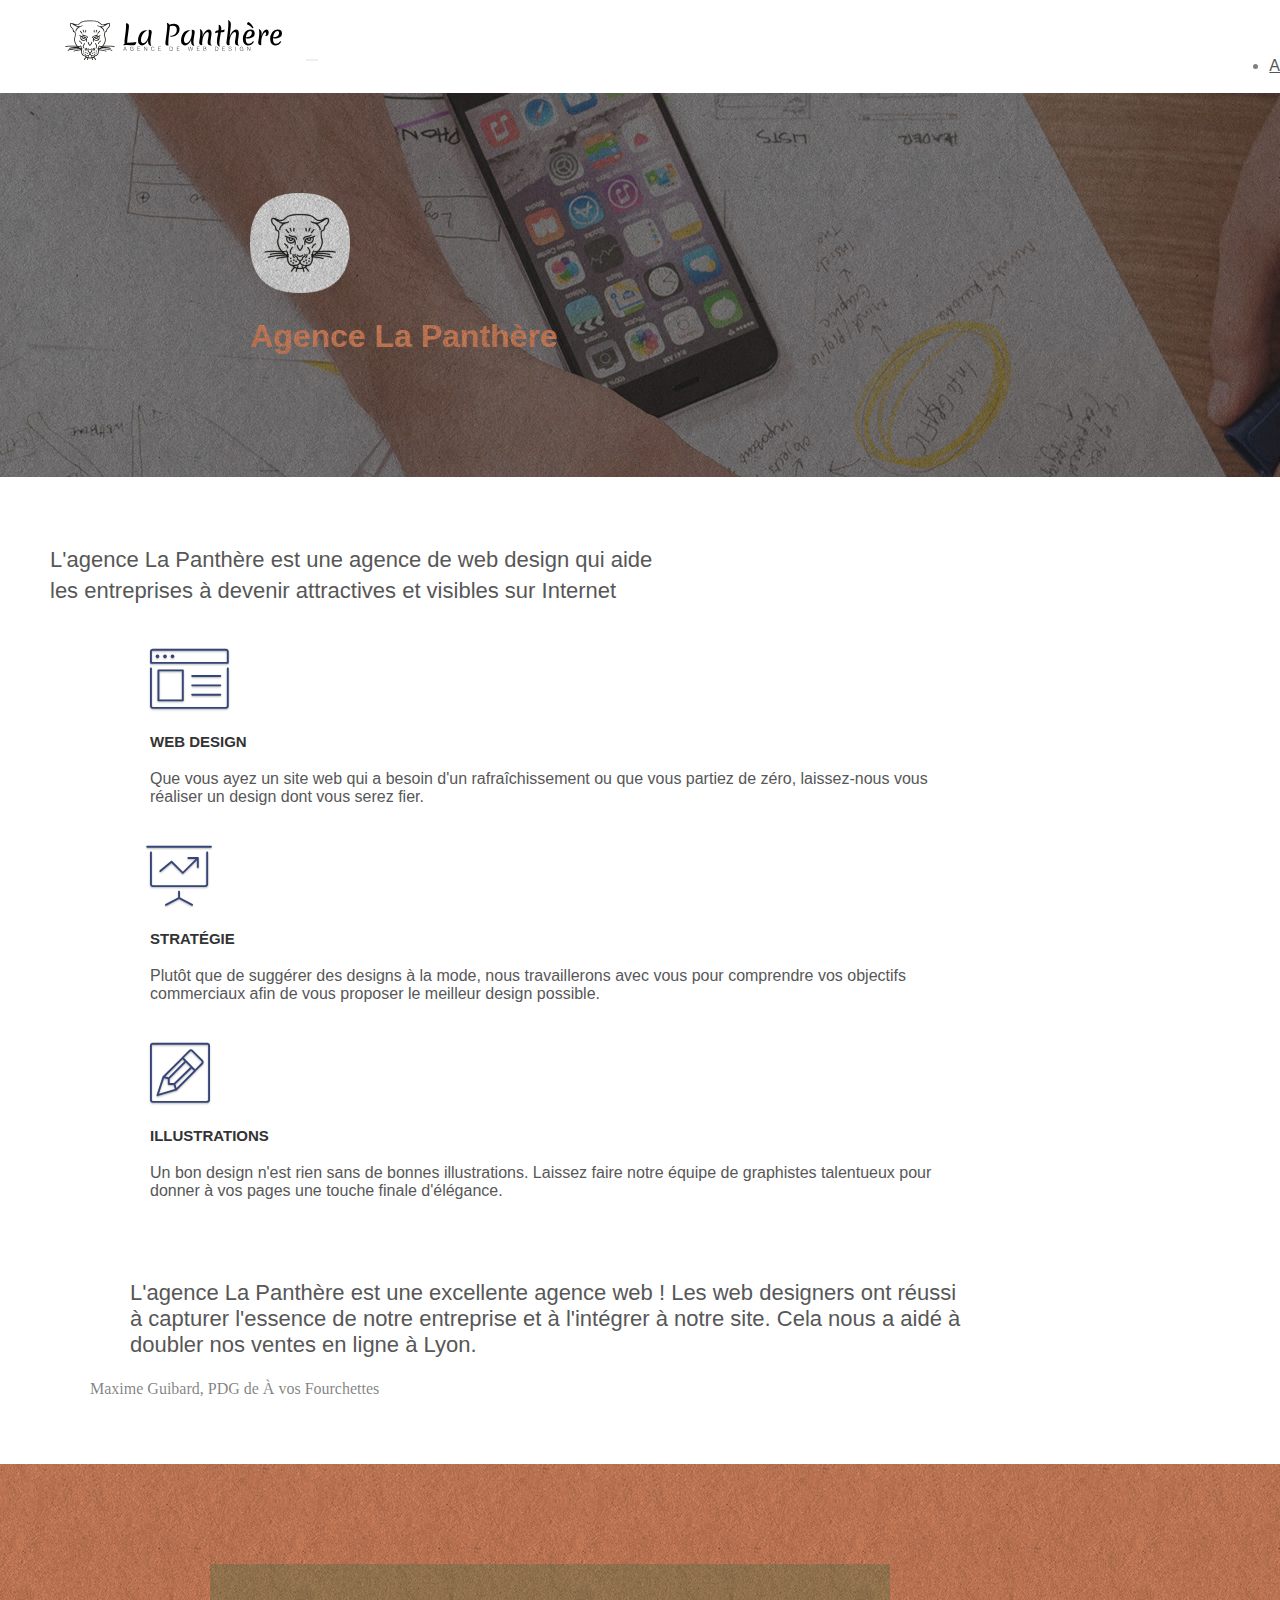
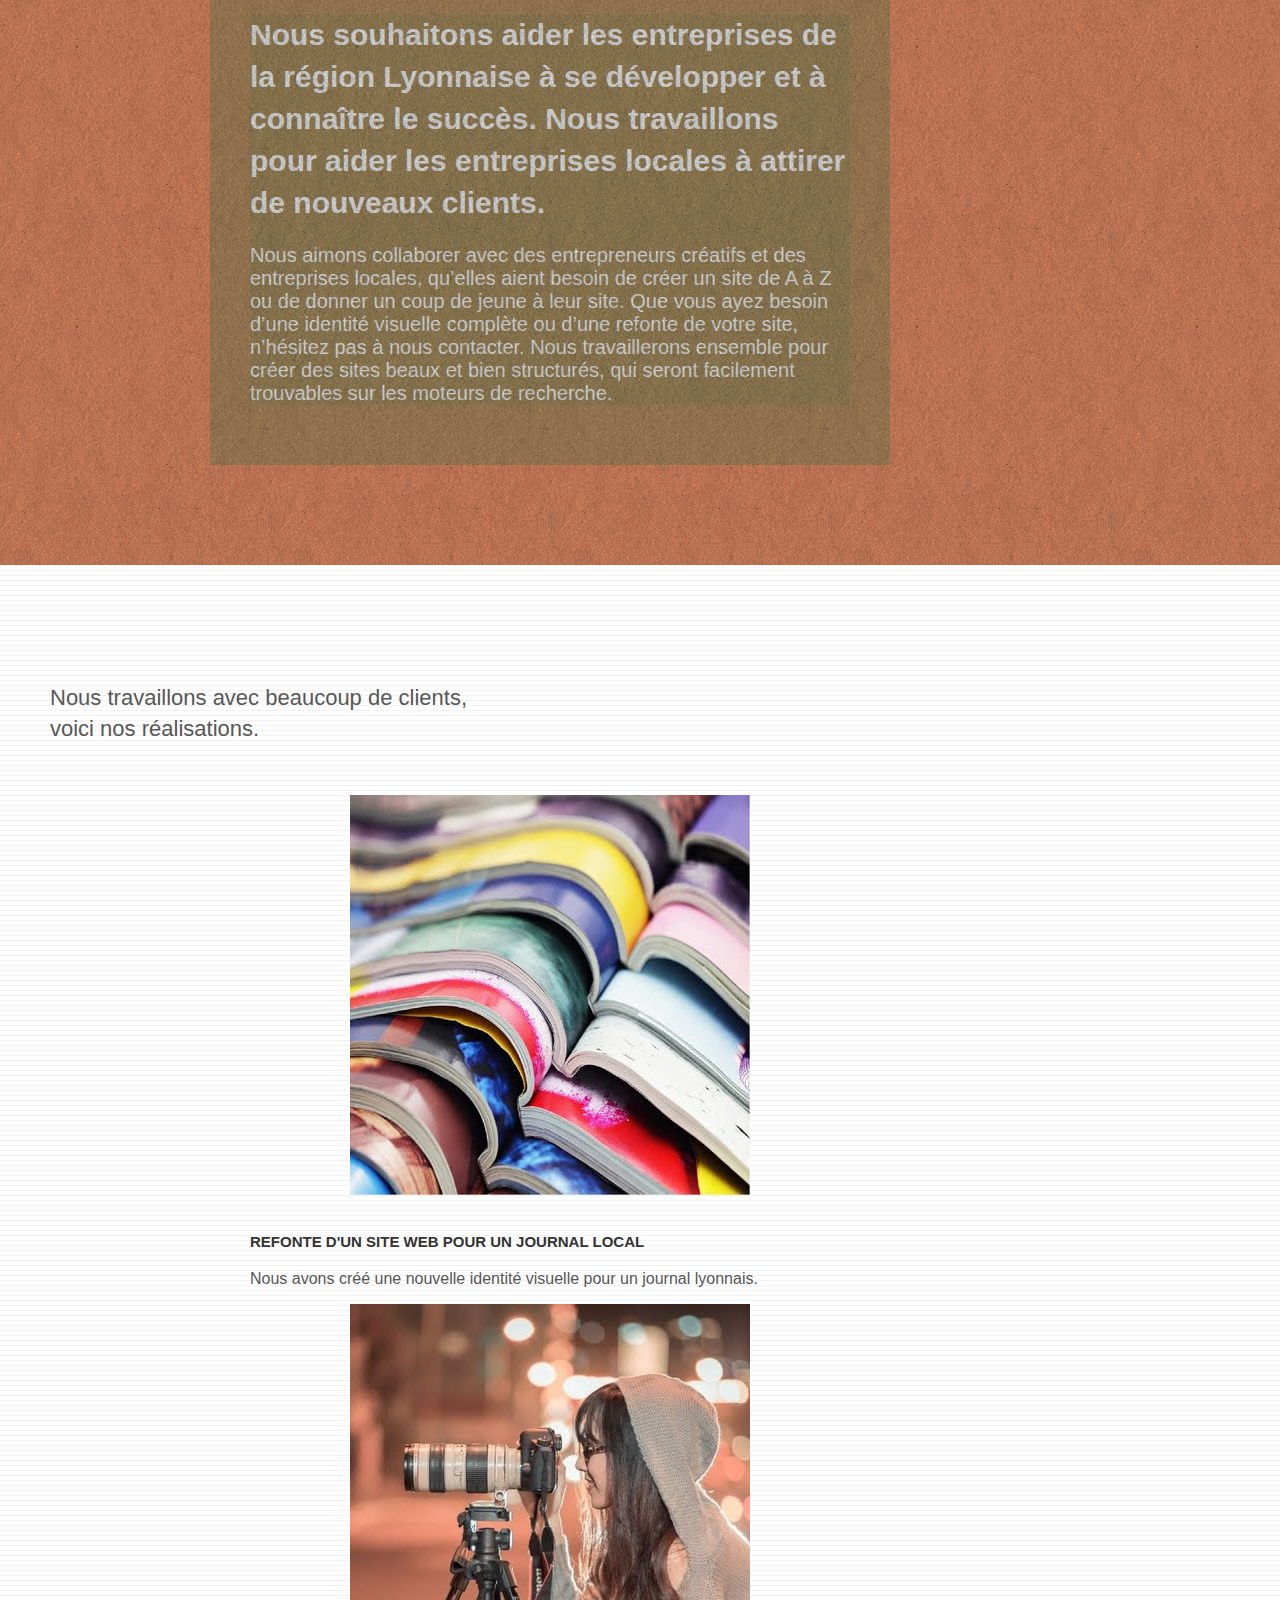
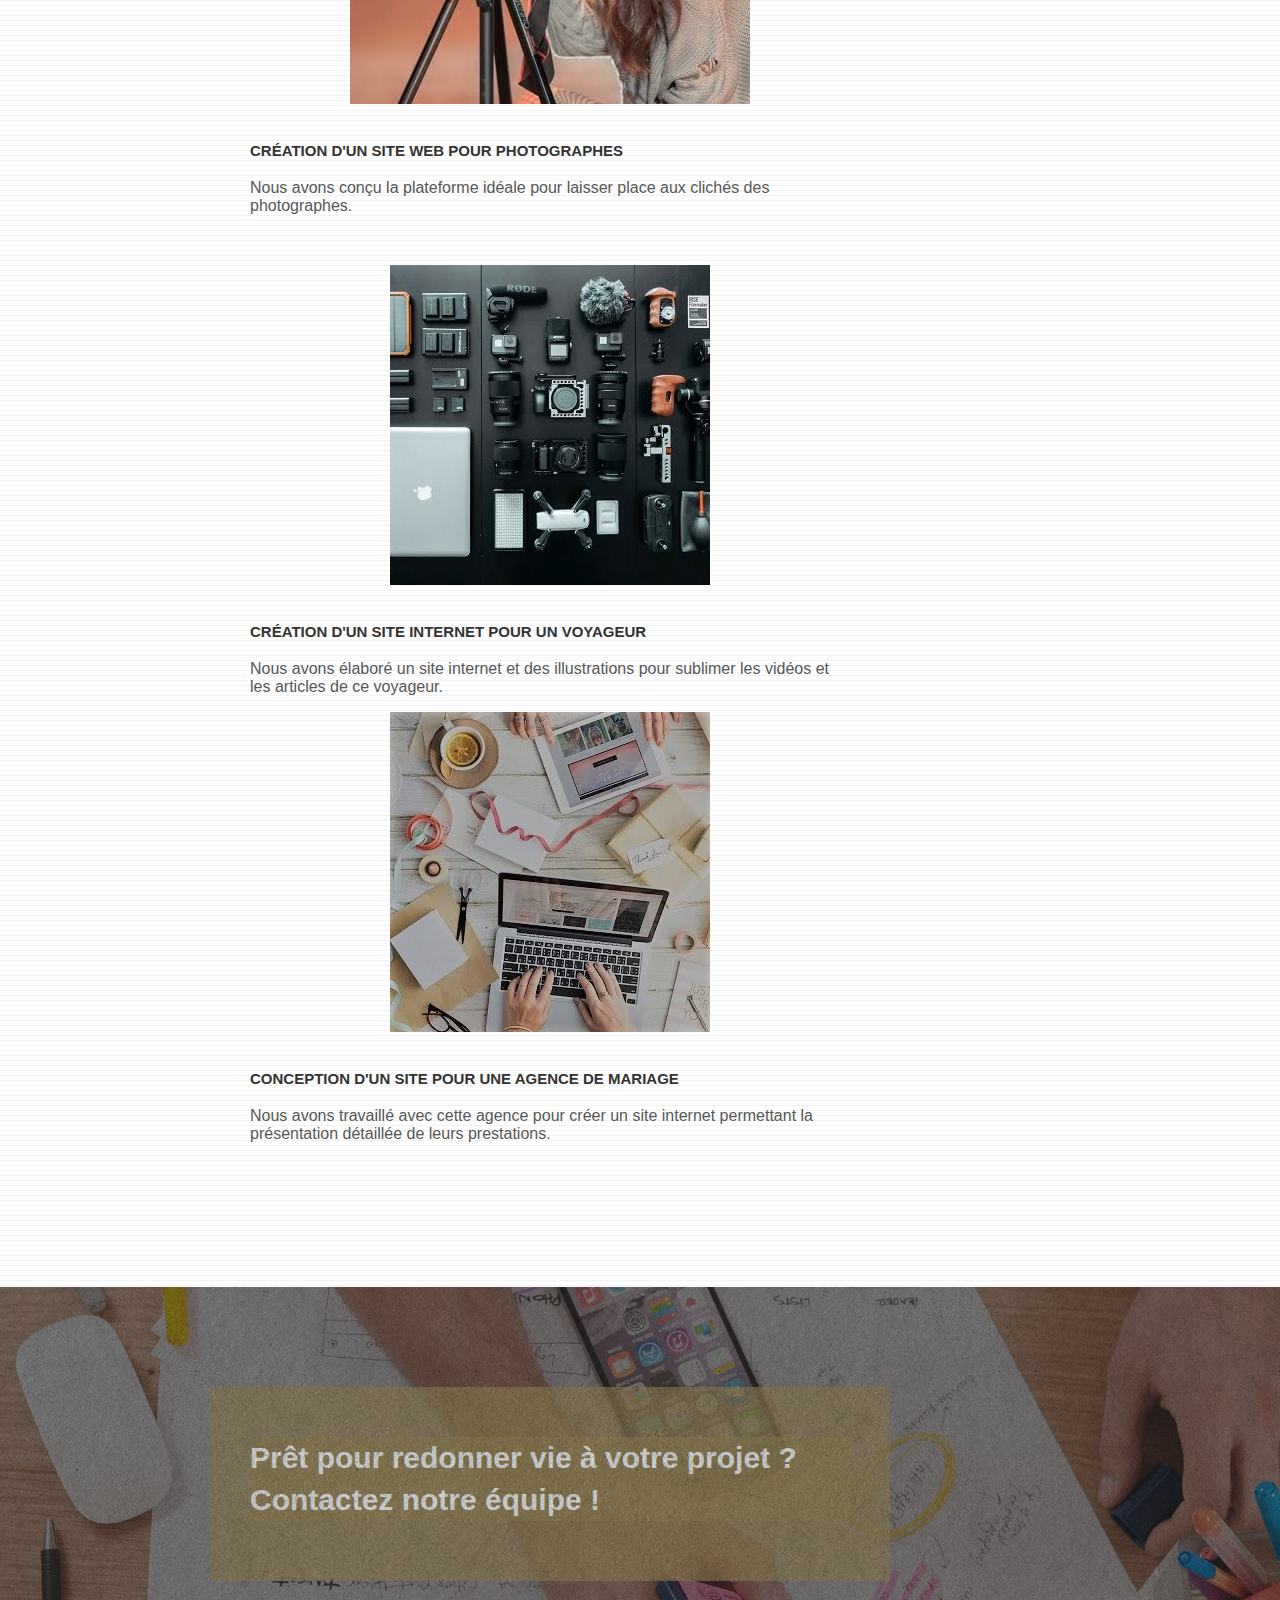
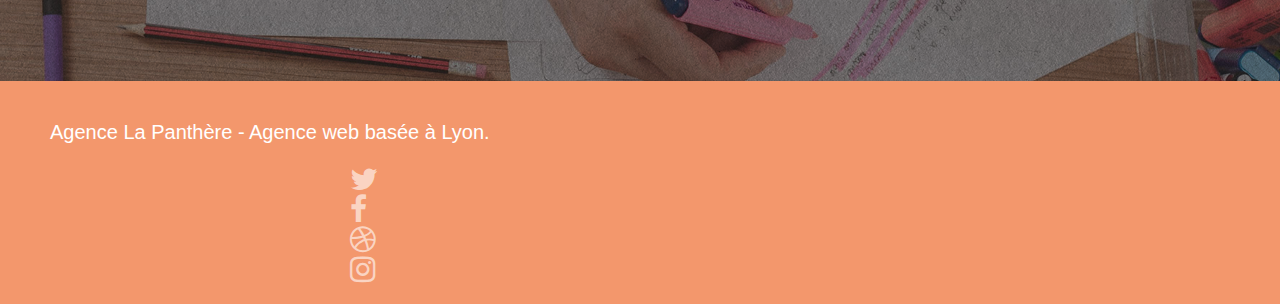
==== commit c0bc379f: "bootstrap disabled essai" ====
--- a/index.html
+++ b/index.html
@@ -9,11 +9,11 @@
 	<meta name="viewport" content="width=device-width, initial-scale=1.0, viewport-fit=cover">
 	<link rel="shortcut icon" type="image/png" href="favicon.jpg">
 
-	<link rel="stylesheet" type="text/css" href="./css/bootstrap.css">
-	<link rel="stylesheet" type="text/css" href="style.css">
+	<link rel="stylesheet" type="text/css" href="./css/bootstrap.css" disabled>
 	<link rel="stylesheet" type="text/css" href="./css/font-awesome.css">
 	<link rel="stylesheet" type="text/css" href="./css/et-line.css">
-
+	<link rel="stylesheet" type="text/css" href="style.css">
+	
 	<title>La Panthère</title>
 
 
@@ -117,7 +117,9 @@
 				<div class="row voffset-lg voffset">
 					<figure class="col-xs-12 col-md-8 col-md-offset-2 text-center">
 						<blockquote>
-							<p>L'agence La Panthère est une excellente agence web ! Les web designers ont réussi à capturer l'essence de notre entreprise et à l'intégrer à notre site. Cela nous a aidé à doubler nos ventes en ligne à Lyon.</p>
+							<p>L'agence La Panthère est une excellente agence web ! Les web designers ont réussi à
+								capturer l'essence de notre entreprise et à l'intégrer à notre site. Cela nous a aidé à
+								doubler nos ventes en ligne à Lyon.</p>
 						</blockquote>
 						<figcaption>Maxime Guibard, PDG de À vos Fourchettes</figcaption>
 					</figure>
@@ -134,7 +136,8 @@
 					<div class="col-sm-12 contrast-bg">
 						<h2 class="mg-md text-center tc-white">
 							Nous souhaitons aider les entreprises de la région Lyonnaise à se développer et à connaître
-							le succès. Nous travaillons pour aider les entreprises locales à attirer de nouveaux clients.
+							le succès. Nous travaillons pour aider les entreprises locales à attirer de nouveaux
+							clients.
 						</h2>
 						<p class="text-center white">
 							Nous aimons collaborer avec des entrepreneurs créatifs et des entreprises locales, qu’elles
@@ -158,9 +161,9 @@
 				</div>
 				<div class="row tight-width-whitespace portfolio-row">
 					<div class="col-sm-6">
-						<a href="#" data-lightbox="img/La-panthere-portefolio-journal.jpg"
-							data-gallery-id="gallery-1" data-caption="Refonte d'un site web pour un journal local"
-							data-frame="snapshot-lb"><img src="img/La-panthere-portefolio-journal.jpg"
+						<a href="#" data-lightbox="img/La-panthere-portefolio-journal.jpg" data-gallery-id="gallery-1"
+							data-caption="Refonte d'un site web pour un journal local" data-frame="snapshot-lb"><img
+								src="img/La-panthere-portefolio-journal.jpg"
 								alt="Refonte d'un site web pour un journal local" class="img-responsive portfolio-thumb"
 								loading="lazy" /></a>
 						<h3 class="mg-md text-center">
@@ -186,10 +189,9 @@
 				</div>
 				<div class="row tight-width-whitespace portfolio-row">
 					<div class="col-sm-6">
-						<a href="#" data-lightbox="img/la-panthere-portefolio-voyage.jpg"
-							data-gallery-id="gallery-1" data-caption="Création d'un site internet pour un voyageur"
-							data-frame="snapshot-lb"><img src="img/la-panthere-portefolio-voyage.jpg"
-								class="img-responsive portfolio-thumb"
+						<a href="#" data-lightbox="img/la-panthere-portefolio-voyage.jpg" data-gallery-id="gallery-1"
+							data-caption="Création d'un site internet pour un voyageur" data-frame="snapshot-lb"><img
+								src="img/la-panthere-portefolio-voyage.jpg" class="img-responsive portfolio-thumb"
 								alt="Création d'un site internet pour un voyageur" loading="lazy" /></a>
 						<h3 class="mg-md text-center">
 							Création d'un site internet pour un voyageur
@@ -200,10 +202,9 @@
 						</p>
 					</div>
 					<div class="col-sm-6">
-						<a href="#" data-lightbox="img/la-panthere-portefolio-mariage.jpg"
-							data-gallery-id="gallery-1" data-caption="Conception d'un site pour une agence de mariage"
-							data-frame="snapshot-lb"><img src="img/la-panthere-portefolio-mariage.jpg"
-								class="img-responsive portfolio-thumb"
+						<a href="#" data-lightbox="img/la-panthere-portefolio-mariage.jpg" data-gallery-id="gallery-1"
+							data-caption="Conception d'un site pour une agence de mariage" data-frame="snapshot-lb"><img
+								src="img/la-panthere-portefolio-mariage.jpg" class="img-responsive portfolio-thumb"
 								alt="Création d'un site web pour agence de mariage" loading="lazy" /></a>
 						<h3 class="mg-md text-center">
 							Conception d'un site pour une agence de mariage
--- a/css/et-line.css
+++ b/css/et-line.css
@@ -3,7 +3,8 @@
     src: url(../fonts/et-line.eot);
     src: url(../fonts/et-line.eot?#iefix) format('embedded-opentype'), url(../fonts/et-line.woff) format('woff'), url(../fonts/et-line.ttf) format('truetype'), url(../fonts/et-line.svg#et-line) format('svg');
     font-weight: 400;
-    font-style: normal
+    font-style: normal;
+    font-display: swap;
 }
 
 .et-icon-adjustments,
@@ -107,7 +108,6 @@
 .et-icon-wallet,
 .et-icon-wine {
     font-family: et-line;
-    speak: none;
     font-style: normal;
     font-weight: 400;
     font-variant: normal;
--- a/style.css
+++ b/style.css
@@ -17,8 +17,6 @@
     border-left-color: #F3976C;
 }
 
-
-
 p, figcaption {
     font-size: 16px;
 }
@@ -29,9 +27,7 @@
 
 .contrast-bg h2, .contrast-bg p {
     color: white!important;
-    
-}
-
+}
 
 a,
 button {
@@ -323,7 +319,6 @@
     padding: 3px 15px;
     font-size: 25px;
     font-weight: normal;
-    font-weight: 600;
     line-height: 44px;
 }
 
@@ -699,12 +694,12 @@
     text-align: center;
     font-weight: lighter;
     max-width: 520px;
-    margin: auto auto auto auto;
+    margin: auto;
 }
 
 .tight-width-whitespace {
     max-width: 600px;
-    margin: auto auto auto auto;
+    margin: auto;
 }
 
 .h1 {
@@ -723,7 +718,7 @@
 
 .social {
     max-width: 400px;
-    margin: auto auto auto auto;
+    margin: auto;
 }
 
 h2 {
@@ -740,15 +735,11 @@
 
 .med-width-whitespace {
     max-width: 800px;
-    margin: auto auto auto auto;
+    margin: auto;
     box-shadow: 0px 0px 0px #000000;
 }
 
-h1 {
-    color: #333333!important;
-}
-
-h4 {
+h1, h4 {
     color: #333333!important;
 }
 
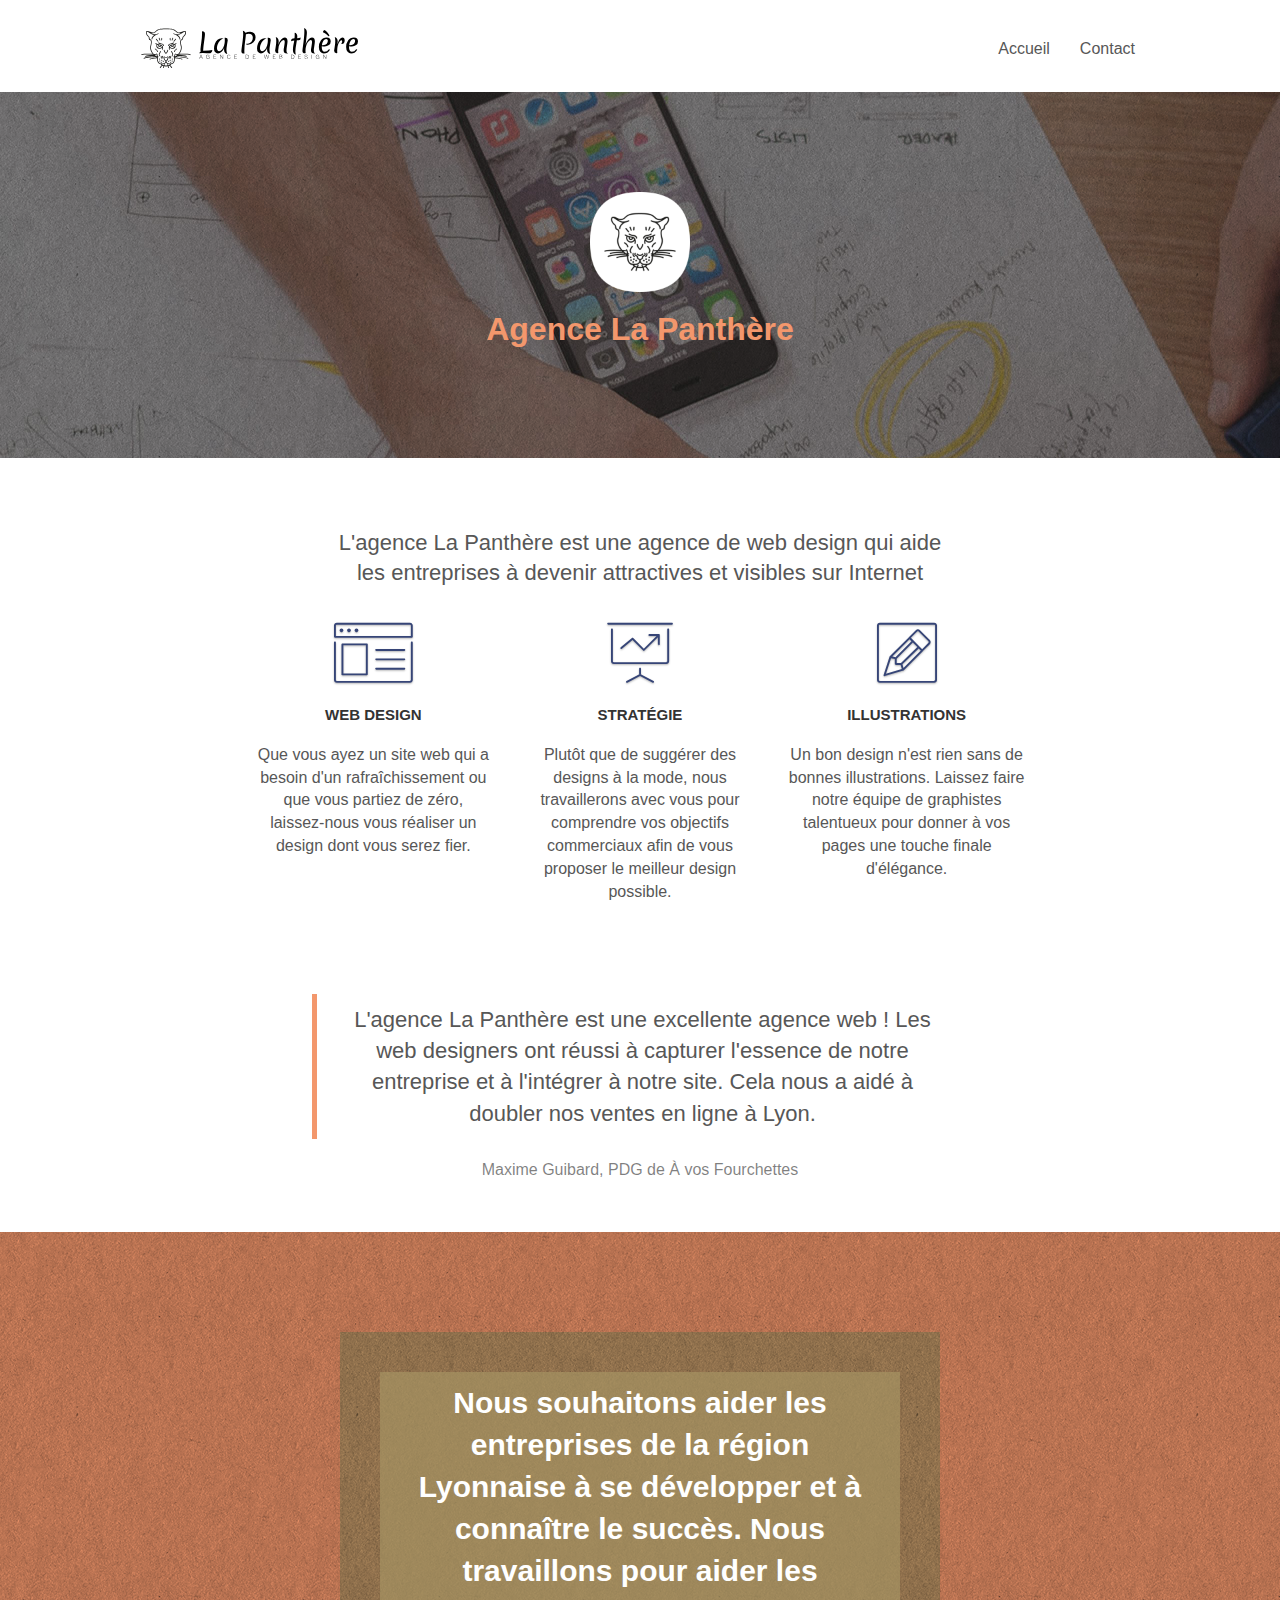
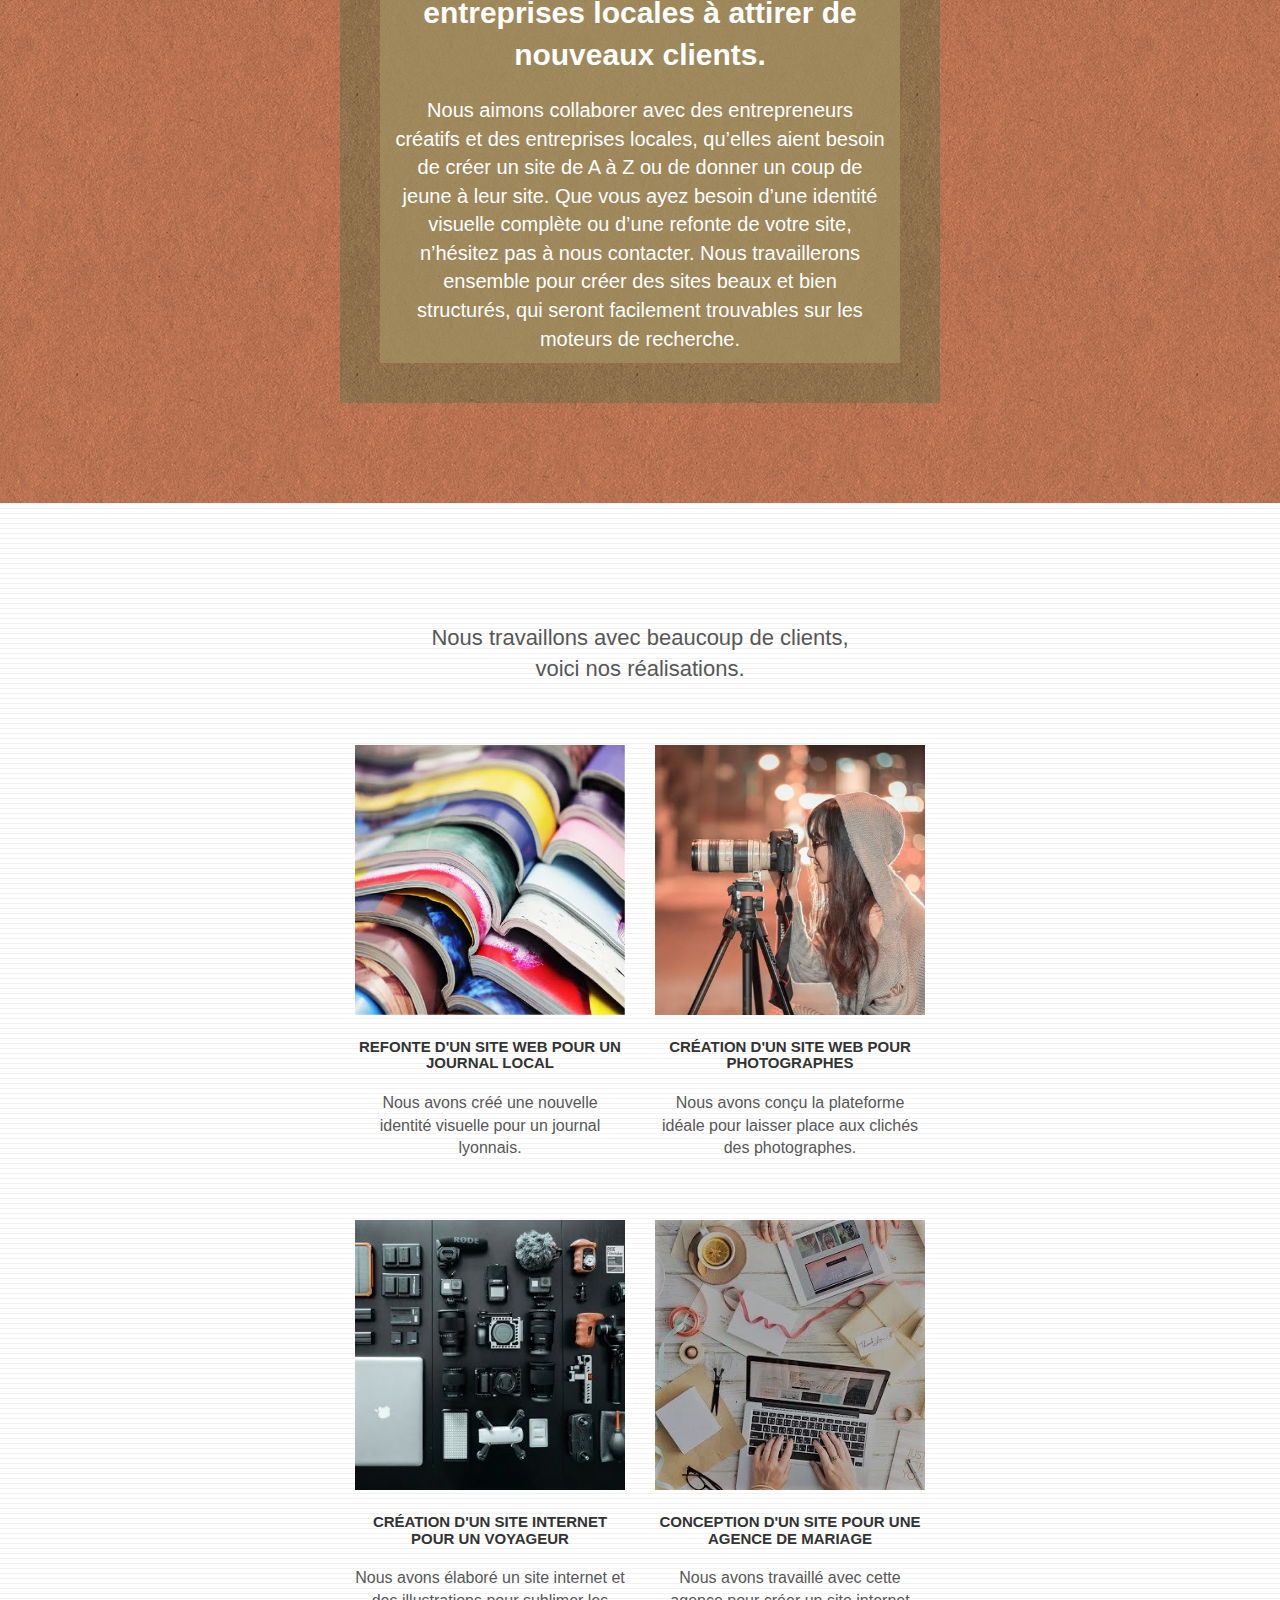
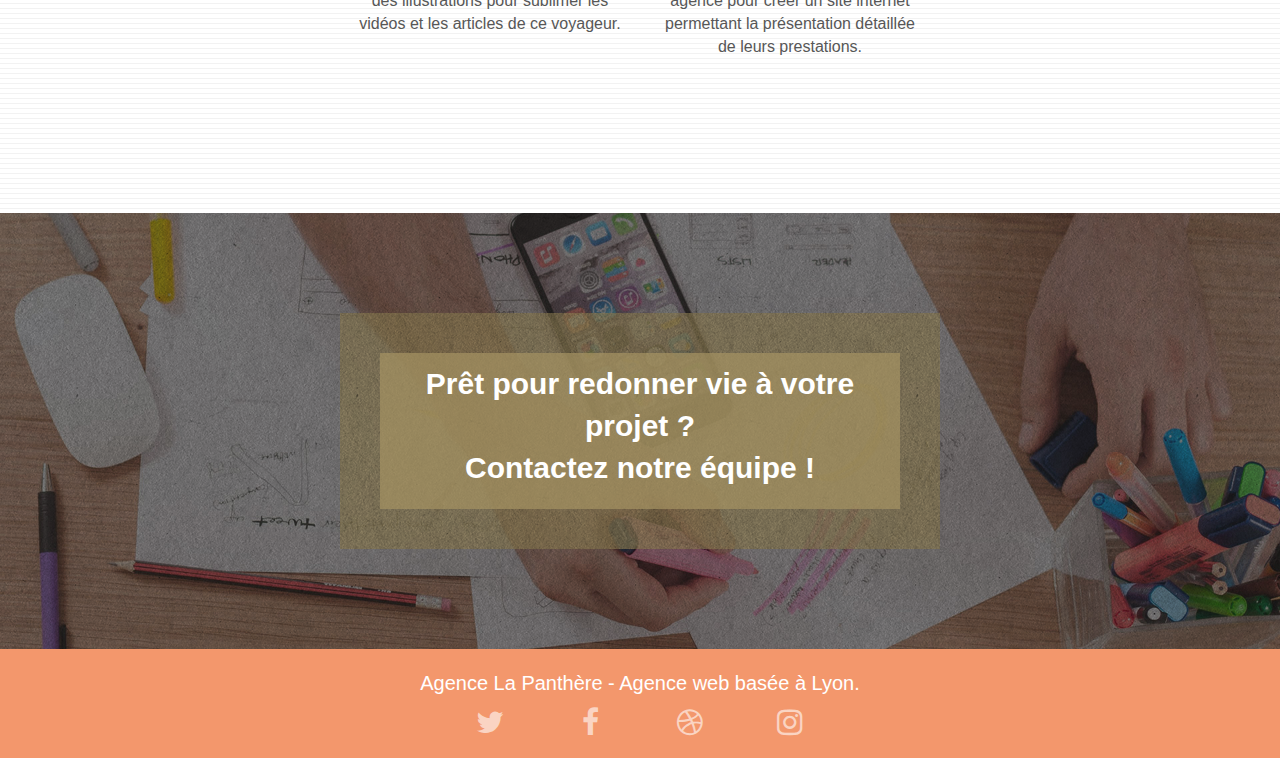
==== commit 36740ad2: "bootstrap disabled retiré" ====
--- a/index.html
+++ b/index.html
@@ -9,11 +9,11 @@
 	<meta name="viewport" content="width=device-width, initial-scale=1.0, viewport-fit=cover">
 	<link rel="shortcut icon" type="image/png" href="favicon.jpg">
 
-	<link rel="stylesheet" type="text/css" href="./css/bootstrap.css" disabled>
+	<link rel="stylesheet" type="text/css" href="./css/bootstrap.css">
 	<link rel="stylesheet" type="text/css" href="./css/font-awesome.css">
 	<link rel="stylesheet" type="text/css" href="./css/et-line.css">
 	<link rel="stylesheet" type="text/css" href="style.css">
-	
+
 	<title>La Panthère</title>
 
 
--- a/css/et-line.css
+++ b/css/et-line.css
@@ -1,519 +1 @@
-@font-face {
-    font-family: et-line;
-    src: url(../fonts/et-line.eot);
-    src: url(../fonts/et-line.eot?#iefix) format('embedded-opentype'), url(../fonts/et-line.woff) format('woff'), url(../fonts/et-line.ttf) format('truetype'), url(../fonts/et-line.svg#et-line) format('svg');
-    font-weight: 400;
-    font-style: normal;
-    font-display: swap;
-}
-
-.et-icon-adjustments,
-.et-icon-alarmclock,
-.et-icon-anchor,
-.et-icon-aperture,
-.et-icon-attachment,
-.et-icon-bargraph,
-.et-icon-basket,
-.et-icon-beaker,
-.et-icon-bike,
-.et-icon-book-open,
-.et-icon-briefcase,
-.et-icon-browser,
-.et-icon-calendar,
-.et-icon-camera,
-.et-icon-caution,
-.et-icon-chat,
-.et-icon-circle-compass,
-.et-icon-clipboard,
-.et-icon-clock,
-.et-icon-cloud,
-.et-icon-compass,
-.et-icon-desktop,
-.et-icon-dial,
-.et-icon-document,
-.et-icon-documents,
-.et-icon-download,
-.et-icon-dribbble,
-.et-icon-edit,
-.et-icon-envelope,
-.et-icon-expand,
-.et-icon-facebook,
-.et-icon-flag,
-.et-icon-focus,
-.et-icon-gears,
-.et-icon-genius,
-.et-icon-gift,
-.et-icon-global,
-.et-icon-globe,
-.et-icon-googleplus,
-.et-icon-grid,
-.et-icon-happy,
-.et-icon-hazardous,
-.et-icon-heart,
-.et-icon-hotairballoon,
-.et-icon-hourglass,
-.et-icon-key,
-.et-icon-laptop,
-.et-icon-layers,
-.et-icon-lifesaver,
-.et-icon-lightbulb,
-.et-icon-linegraph,
-.et-icon-linkedin,
-.et-icon-lock,
-.et-icon-magnifying-glass,
-.et-icon-map,
-.et-icon-map-pin,
-.et-icon-megaphone,
-.et-icon-mic,
-.et-icon-mobile,
-.et-icon-newspaper,
-.et-icon-notebook,
-.et-icon-paintbrush,
-.et-icon-paperclip,
-.et-icon-pencil,
-.et-icon-phone,
-.et-icon-picture,
-.et-icon-pictures,
-.et-icon-piechart,
-.et-icon-presentation,
-.et-icon-pricetags,
-.et-icon-printer,
-.et-icon-profile-female,
-.et-icon-profile-male,
-.et-icon-puzzle,
-.et-icon-quote,
-.et-icon-recycle,
-.et-icon-refresh,
-.et-icon-ribbon,
-.et-icon-rss,
-.et-icon-sad,
-.et-icon-scissors,
-.et-icon-scope,
-.et-icon-search,
-.et-icon-shield,
-.et-icon-speedometer,
-.et-icon-strategy,
-.et-icon-streetsign,
-.et-icon-tablet,
-.et-icon-target,
-.et-icon-telescope,
-.et-icon-toolbox,
-.et-icon-tools,
-.et-icon-tools-2,
-.et-icon-trophy,
-.et-icon-tumblr,
-.et-icon-twitter,
-.et-icon-upload,
-.et-icon-video,
-.et-icon-wallet,
-.et-icon-wine {
-    font-family: et-line;
-    font-style: normal;
-    font-weight: 400;
-    font-variant: normal;
-    text-transform: none;
-    line-height: 1;
-    -webkit-font-smoothing: antialiased;
-    -moz-osx-font-smoothing: grayscale;
-    display: inline-block
-}
-
-.et-icon-mobile:before {
-    content: "\e000"
-}
-
-.et-icon-laptop:before {
-    content: "\e001"
-}
-
-.et-icon-desktop:before {
-    content: "\e002"
-}
-
-.et-icon-tablet:before {
-    content: "\e003"
-}
-
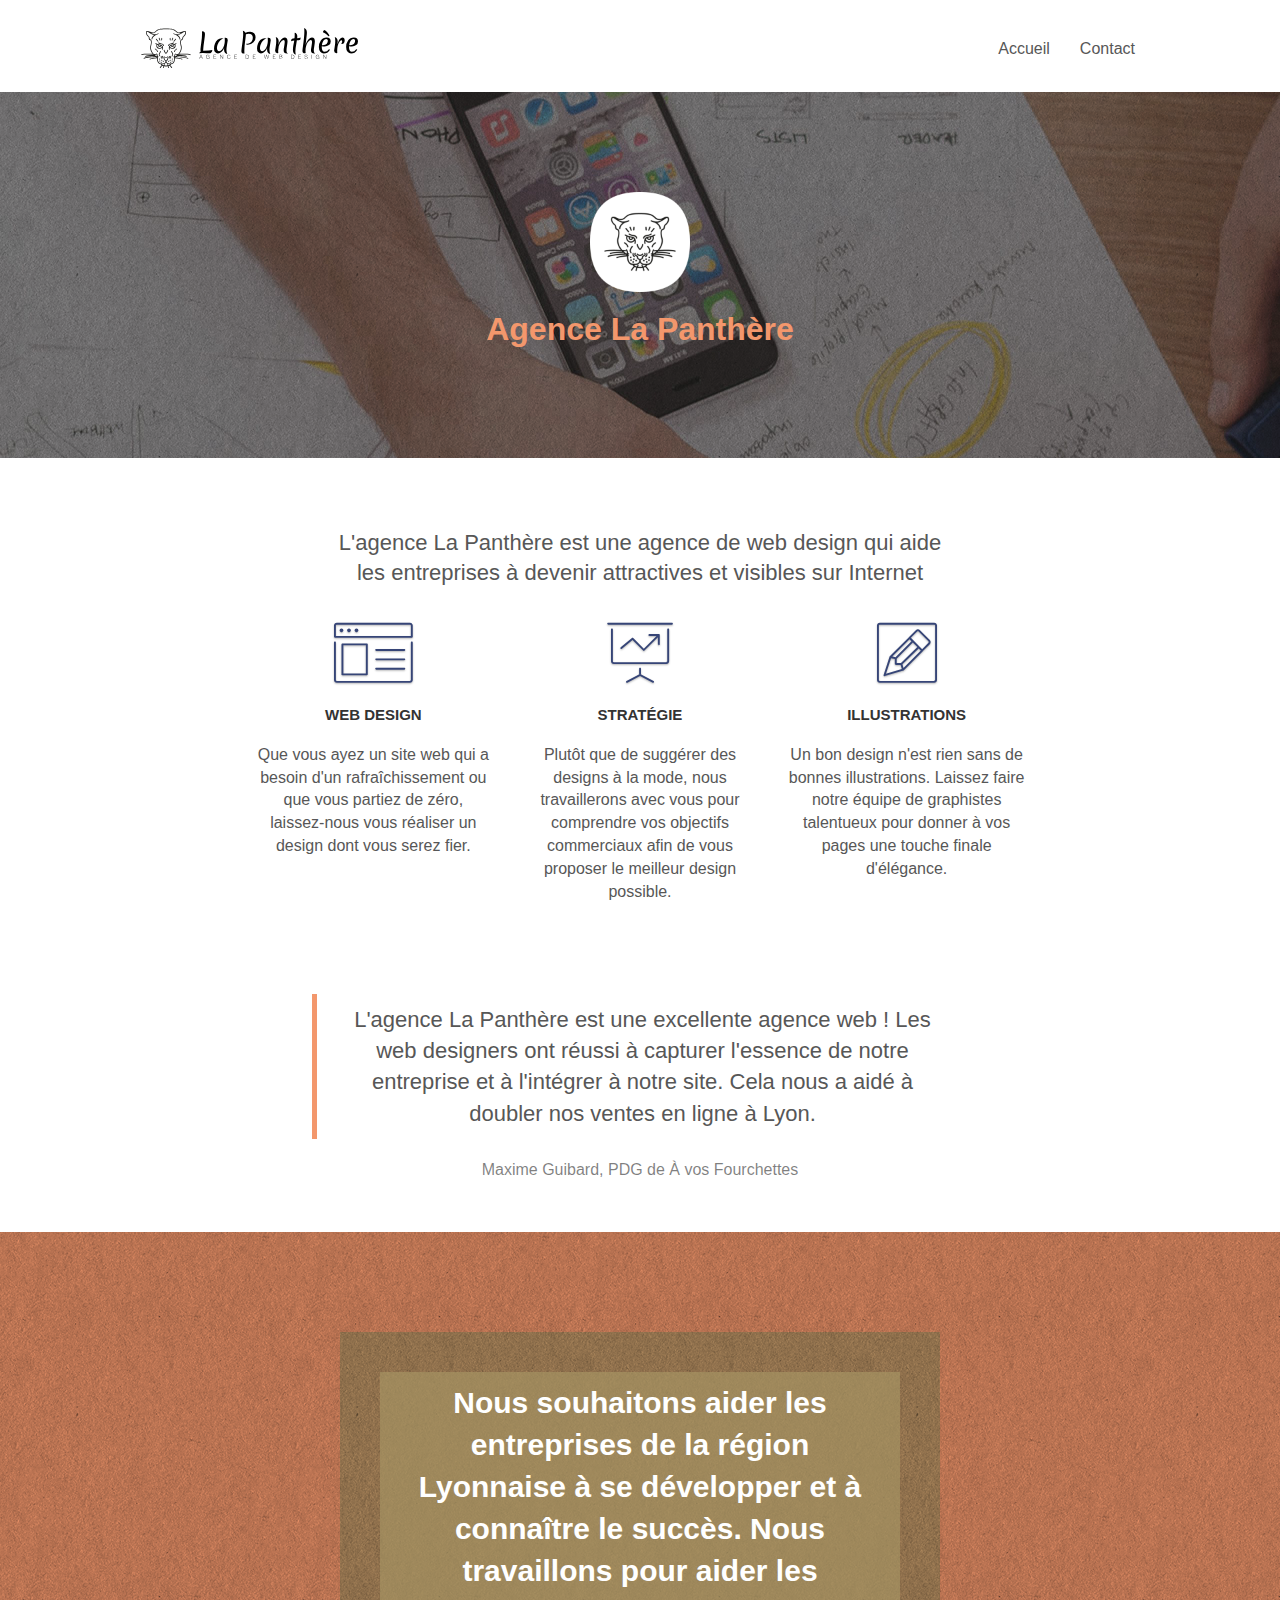
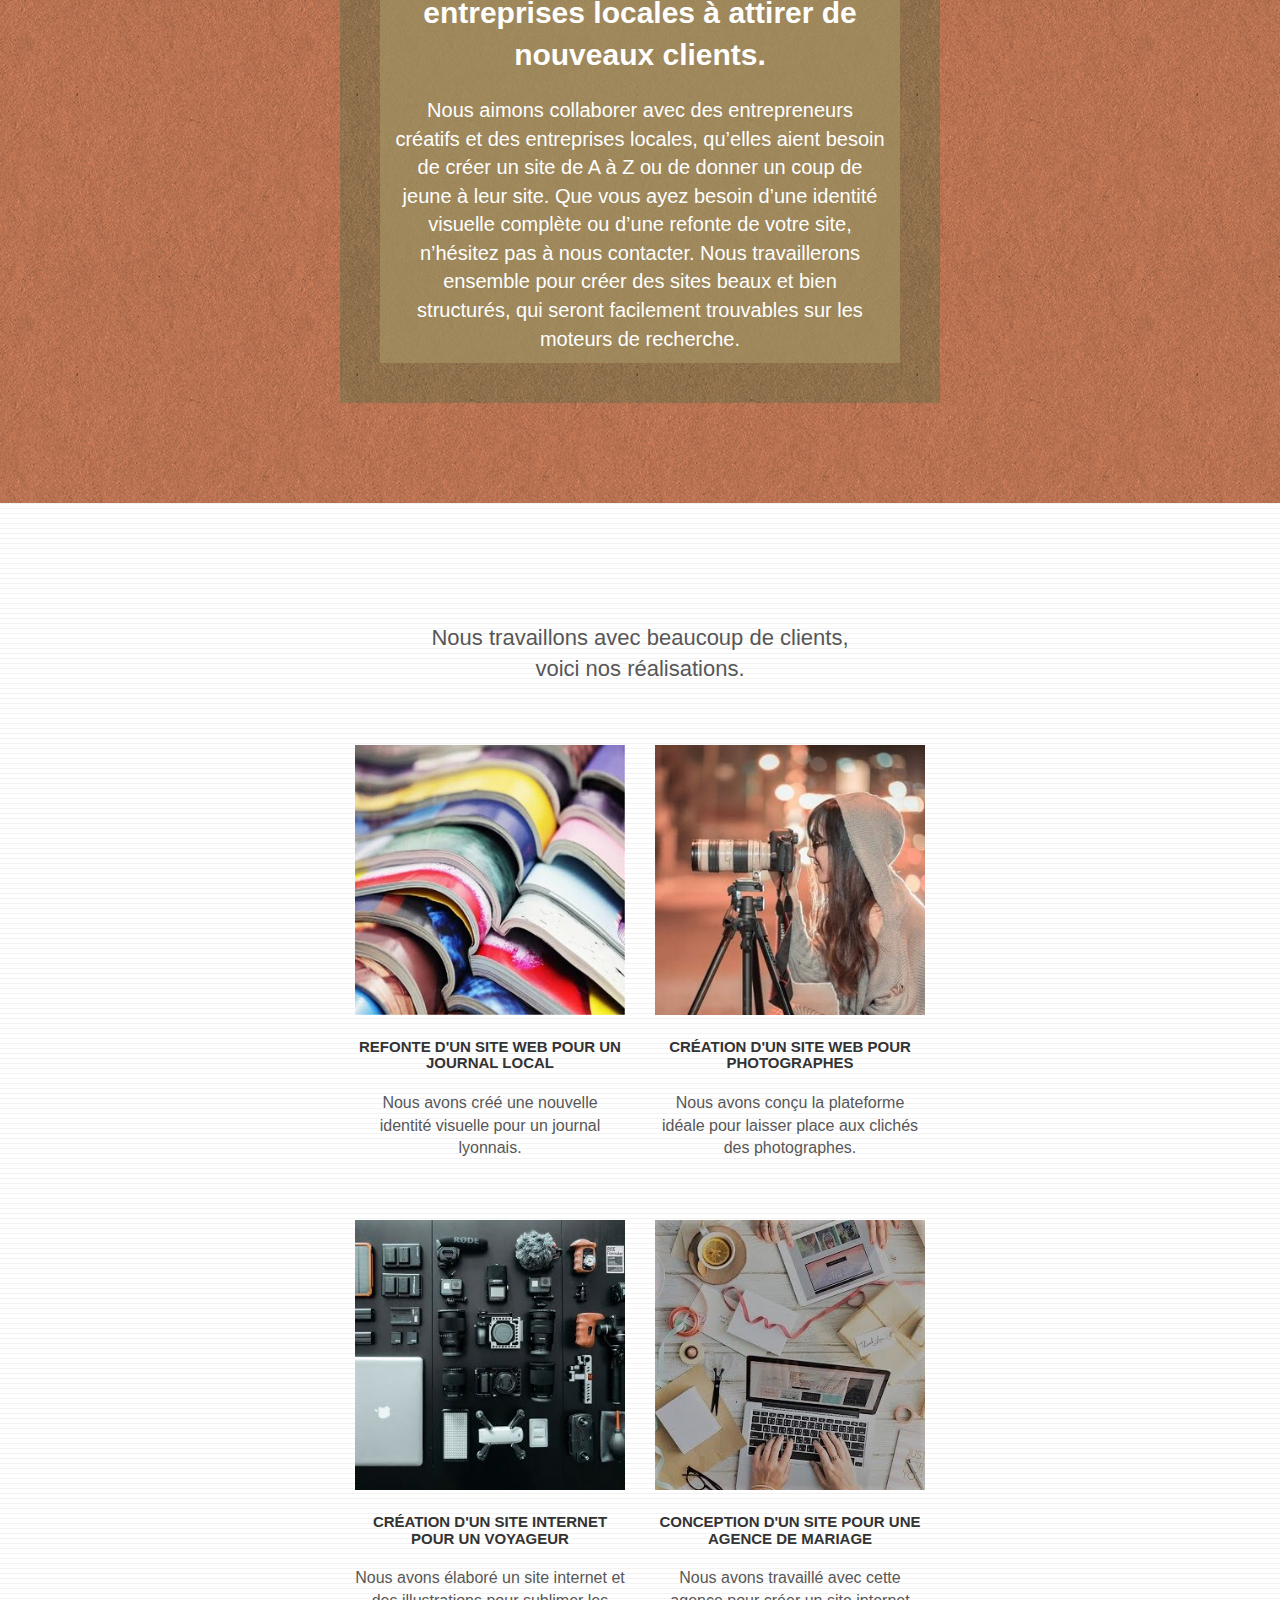
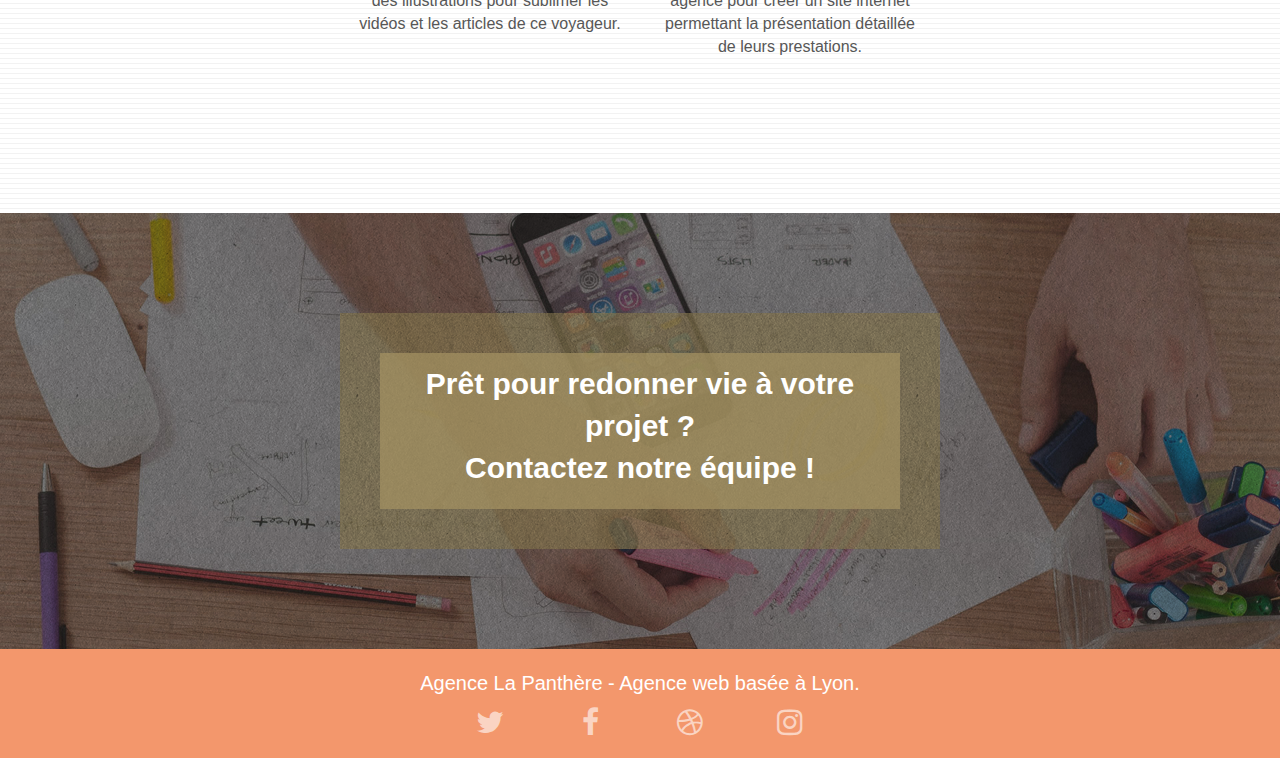
==== commit 4657d9a6: "images crop" ====
--- a/index.html
+++ b/index.html
@@ -3,24 +3,18 @@
 
 <head>
 	<meta charset="utf-8">
-	<meta name="keywords" content="agence web design. Lyon.">
+	<meta name="keywords" content="Web design Lyon France">
 	<meta name="description" content="">
-	<meta name="robots" content="index, follow">
 	<meta name="viewport" content="width=device-width, initial-scale=1.0, viewport-fit=cover">
 	<link rel="shortcut icon" type="image/png" href="favicon.jpg">
-
 	<link rel="stylesheet" type="text/css" href="./css/bootstrap.css">
 	<link rel="stylesheet" type="text/css" href="./css/font-awesome.css">
 	<link rel="stylesheet" type="text/css" href="./css/et-line.css">
 	<link rel="stylesheet" type="text/css" href="style.css">
 
 	<title>La Panthère</title>
-
-
 </head>
-
 <body>
-
 	<!-- Header et navigation -->
 	<header class="bloc bgc-white l-bloc " id="bloc-0">
 		<div class="container bloc-sm">
@@ -47,9 +41,7 @@
 			</nav>
 		</div>
 	</header>
-
 	<main>
-
 		<!-- Banner -->
 		<div class="bloc bgc-dark-slate-blue bg-banniere d-bloc bg-t-edge bloc-bg-texture texture-paper b-parallax"
 			id="bloc-1-hero">
@@ -65,8 +57,6 @@
 				</div>
 			</div>
 		</div>
-
-
 		<!-- Services -->
 		<div class="bloc bgc-white l-bloc" id="bloc-2-services">
 			<div class="container bloc-md">
@@ -126,8 +116,6 @@
 				</div>
 			</div>
 		</div>
-
-
 		<!-- What-i-do -->
 		<div class="bloc tc-white bgc-atomic-tangerine bg-presentation d-bloc bloc-bg-texture texture-paper b-parallax"
 			id="bloc-3-what-i-do">
@@ -150,7 +138,6 @@
 				</div>
 			</div>
 		</div>
-
 		<!-- Portfolio -->
 		<div class="bloc bgc-white bg-lines-h2-bg bg-repeat l-bloc" id="bloc-4-portfolio">
 			<div class="container bloc-lg">
@@ -217,8 +204,6 @@
 				</div>
 			</div>
 		</div>
-
-
 		<!-- Banner (end) -->
 		<div class="bloc bgc-dark-slate-blue bg-banniere d-bloc bloc-bg-texture texture-paper" id="bloc-5-cta">
 			<div class="container bloc-lg">
@@ -231,10 +216,7 @@
 				</div>
 			</div>
 		</div>
-
-
 	</main>
-
 	<!-- Footer -->
 	<footer class="bloc bgc-atomic-tangerine d-bloc" id="bloc-8">
 		<div class="container bloc-sm">
@@ -281,14 +263,10 @@
 			</div>
 		</div>
 	</footer>
-
-
 	<script defer src="./js/jquery-2.1.0.js"></script>
 	<script defer src="./js/bootstrap.js"></script>
 	<script defer src="./js/blocs.js"></script>
 	<script defer src="./js/jquery.touchSwipe.js"></script>
 	<script defer src="./js/gmaps.js"></script>
-
 </body>
-
 </html>